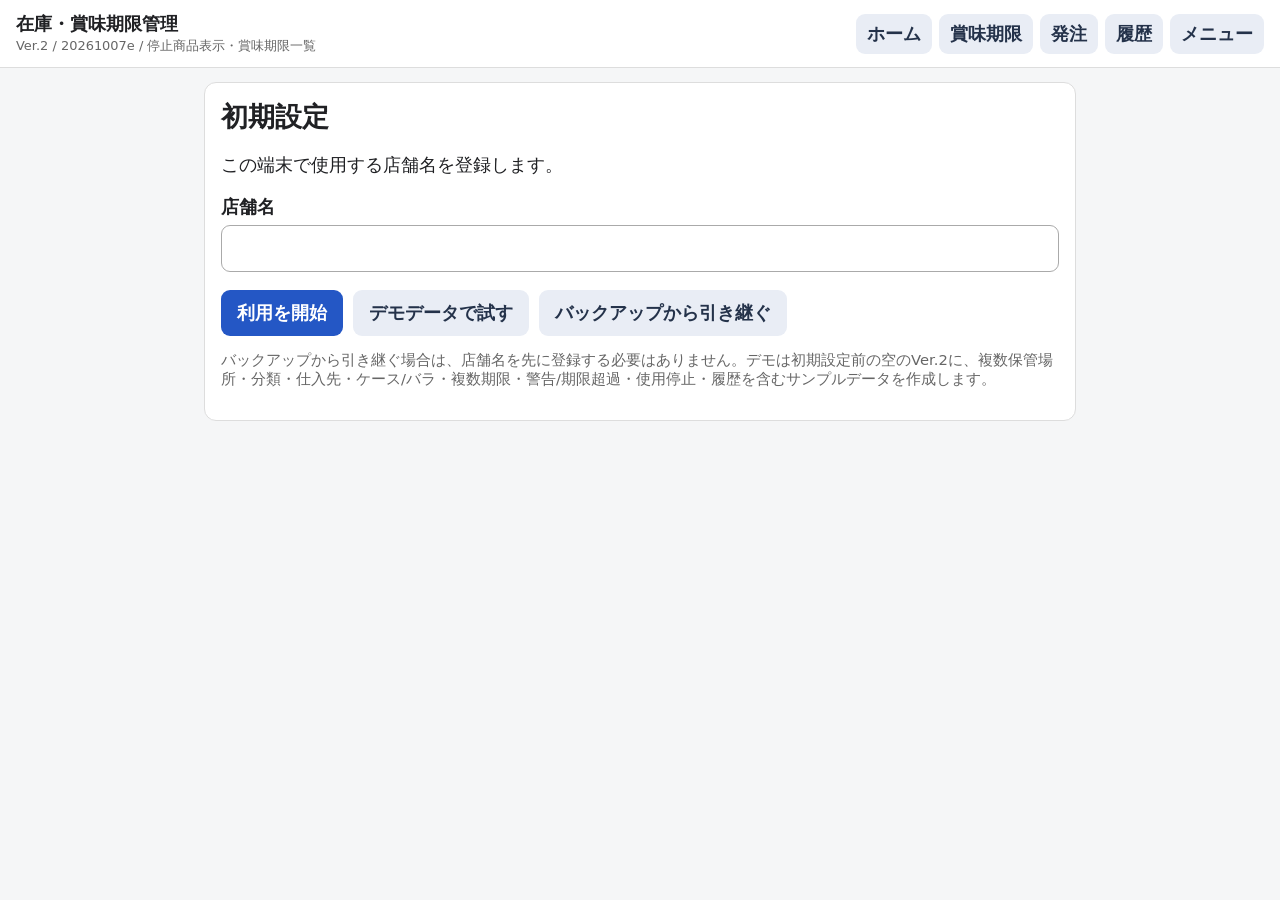
==== v2/index.html @ c83f97fe "Ver2: publish case-pack CSV build 20261007e" ====
<!doctype html><html lang="ja"><head><meta charset="utf-8"><meta name="viewport" content="width=device-width,initial-scale=1,viewport-fit=cover"><meta name="theme-color" content="#ffffff"><title>在庫・賞味期限管理 Ver.2</title><link rel="manifest" href="./manifest.webmanifest"><link rel="stylesheet" href="./style.css?v=20261007e"></head><body>
<header class="app-header"><div><strong>在庫・賞味期限管理</strong><small>Ver.2 / 20261007e / 停止商品表示・賞味期限一覧</small></div><div class="header-actions"><button id="homeBtn" class="secondary">ホーム</button><button id="expiryBtn" class="secondary">賞味期限</button><button id="orderBtn" class="secondary">発注</button><button id="historyBtn" class="secondary">履歴</button><details class="header-menu"><summary>メニュー</summary><div class="header-menu-panel"><button id="manageBtn" class="secondary">マスタ管理</button><button id="settingsBtn" class="secondary">設定</button></div></details></div></header><main id="app"><div id="workModeBanner" class="work-banner hidden"></div>
<section id="setupView" class="view hidden"><div class="card"><h1>初期設定</h1><p>この端末で使用する店舗名を登録します。</p><label>店舗名<input id="storeNameInput" maxlength="80"></label><div class="actions"><button id="saveSetupBtn">利用を開始</button><button id="setupDemoBtn" class="secondary" type="button">デモデータで試す</button><label class="file-button secondary">バックアップから引き継ぐ<input id="setupRestoreBackupFile" type="file" accept="application/json,.json"></label></div><p class="note">バックアップから引き継ぐ場合は、店舗名を先に登録する必要はありません。デモは初期設定前の空のVer.2に、複数保管場所・分類・仕入先・ケース/バラ・複数期限・警告/期限超過・使用停止・履歴を含むサンプルデータを作成します。</p></div></section>
<section id="homeView" class="view hidden"><div class="card home-actions"><h2>商品操作</h2><div class="actions"><button id="inventoryBtn">入荷・在庫</button><button id="addProductBtn" class="secondary">商品を追加</button></div></div><div class="card"><div class="section-head"><h2>賞味期限警告</h2><small id="expiryRule" class="note"></small></div><div id="expiryList" class="list"></div></div><div class="card"><div class="section-head"><h2>保管場所</h2><button id="addLocationBtn" class="secondary">場所を追加</button></div><div id="locationList" class="list"></div><details class="inactive-box"><summary>使用停止中の保管場所</summary><div id="inactiveLocationList" class="list"></div></details></div></section><section id="inventoryView" class="view hidden"><div class="card"><div class="section-head"><h2>入荷・在庫</h2><button data-back class="secondary">戻る</button></div><div class="inventory-filters"><label>商品検索<div class="search-with-button"><input id="inventorySearch" placeholder="商品名・規格・JAN"><button id="inventoryJanScanBtn" class="secondary" type="button">JAN読取</button></div></label><label>保管場所<select id="inventoryRootFilter"><option value="">すべて</option></select></label><label>棚・区画<select id="inventoryChildFilter"><option value="">すべて</option></select></label></div><p id="inventoryResultCount" class="note"></p><div id="productList" class="list"></div><details class="inactive-box"><summary>使用停止中の商品</summary><div id="inactiveProductList" class="list"></div></details></div></section>
<section id="manageView" class="view hidden"><div class="card"><div class="section-head"><h2>マスタ管理</h2><button data-back class="secondary">戻る</button></div><p class="note">必要な項目だけ開いて管理します。停止は削除ではないため、過去履歴の参照は残ります。</p><details class="menu-section" open><summary>商品</summary><div id="manageProductList" class="list"></div></details><details class="menu-section"><summary>保管場所</summary><div id="manageLocationList" class="list"></div></details><details class="menu-section"><summary>仕入先</summary><div class="inline-master"><input id="newSupplierName" placeholder="仕入先名"><button id="addSupplierBtn" class="secondary">追加</button></div><div id="manageSupplierList" class="list"></div></details><details class="menu-section"><summary>分類</summary><div class="master-form"><label>分類名<input id="newCategoryName"></label><label>親分類<select id="newCategoryParent"><option value="">なし（大分類）</option></select></label><button id="addCategoryBtn" class="secondary">追加</button></div><div id="manageCategoryList" class="list"></div></details></div></section>
<section id="locationView" class="view hidden"><div class="card"><h2 id="locationFormTitle">保管場所の登録</h2><label>名称<input id="locationName"></label><label>親の場所<select id="locationParent"><option value="">なし（大分類）</option></select></label><label>表示番号<input id="locationNumber" type="number" min="1" step="1" inputmode="numeric"></label><div class="actions"><button id="saveLocationBtn">保存</button><button data-back class="secondary">戻る</button></div></div></section>
<section id="productView" class="view hidden"><div class="card"><h2 id="productFormTitle">商品の登録</h2><label>商品名<input id="productName"></label><label>規格<input id="productSpec"></label><label>JANコード<input id="productJan" inputmode="numeric"></label><label>仕入先<select id="productSupplier"><option value="">未設定</option></select></label><label>分類<select id="productCategory"><option value="">未設定</option></select></label><label>標準保管場所<select id="productLocation"></select></label><p class="note">入荷時の初期保管場所です。在庫は移動機能で複数の場所に分けて置けます。</p><label>賞味期限管理<select id="productExpiryManaged"><option value="true">あり</option><option value="false">なし</option></select></label><label>ケース入数<input id="productCasePack" type="number" min="1" step="1" value="1" inputmode="numeric"></label><label>発注グループ<input id="productOrderGroup" maxlength="100" placeholder="未入力なら商品名"></label><label>発注定数（個）<input id="productOrderTargetQty" type="number" min="0" step="1" value="0" inputmode="numeric"></label><p class="note">同じ発注グループの在庫を合算し、定数との差を発注画面に表示します。</p><div id="initialStockBox"><hr><h3>最初の在庫も登録する（任意）</h3><p class="note">賞味期限ごとに在庫を登録できます。最大10件です。登録後の追加は「入荷」から行います。</p><div id="initialStockRows"></div><button id="addInitialStockRowBtn" class="secondary" type="button">賞味期限を追加</button></div><div class="actions"><button id="saveProductBtn">保存</button><button data-back class="secondary">戻る</button></div></div></section>
<section id="receiveView" class="view hidden"><div class="card"><h2>入荷</h2><p><strong id="receiveProductName"></strong></p><p id="receiveProductMeta" class="note"></p><label>入荷先<select id="receiveLocation"></select></label><div id="receiveRows"></div><button id="addReceiveRowBtn" class="secondary">賞味期限を追加</button><p id="receiveTotal" class="receive-total">入荷合計 0個</p><div class="actions"><button id="saveReceiveBtn">入荷を保存</button><button data-back class="secondary">戻る</button></div></div></section>
<section id="stockView" class="view hidden"><div class="card"><h2>在庫・使用</h2><p><strong id="stockProductName"></strong></p><p id="stockProductMeta" class="note"></p><div id="lotList" class="list"></div><p class="note">数量を直す場合は、対象ロットの数量欄で個別に調整します。</p><div class="stocktake-box"><h3>使用</h3><label>使用する場所<select id="useLocation"></select></label><label>使用数量（個）<input id="useQty" type="number" min="1" step="1" inputmode="numeric"></label><p id="useQtyNote" class="note">入力単位は個です。選択した場所の期限が早い在庫から減らします（FEFO）。</p><button id="saveUseBtn">使用を記録</button></div><div class="stocktake-box" id="transferBox"><h3>在庫移動</h3><p class="note">倉庫から厨房などへ一部数量を移動します。期限の早いロットから移し、賞味期限は維持します。</p><label>移動元<select id="transferFrom"></select></label><label>移動先<select id="transferTo"></select></label><label>移動数量（個）<input id="transferQty" type="number" min="1" step="1" inputmode="numeric"></label><button id="saveTransferBtn" class="secondary">在庫を移動</button></div><div class="actions"><button data-back class="secondary">戻る</button></div></div></section>

<section id="discardView" class="view hidden"><div class="card"><h2>廃棄</h2><p><strong id="discardProductName"></strong></p><p id="discardLotMeta" class="note"></p><label>廃棄数量（個）<input id="discardQty" type="number" min="1" step="1" inputmode="numeric"></label><p id="discardQtyNote" class="note">入力単位は個です。</p><label>理由<select id="discardReason"><option>賞味期限</option><option>破損</option><option>品質不良</option><option>棚卸差異</option><option>その他</option></select></label><label>メモ<input id="discardNote" maxlength="200"></label><div class="actions"><button id="saveDiscardBtn" class="danger-btn">廃棄を記録</button><button id="cancelDiscardBtn" class="secondary">戻る</button></div></div></section>
<section id="expiryView" class="view hidden"><div class="card"><div class="section-head"><h2>賞味期限一覧</h2><button data-back class="secondary">戻る</button></div><p class="note">在庫がある使用中商品の賞味期限を、期限の早い順に表示します。</p><div class="expiry-filters"><label>商品検索<input id="expirySearch" placeholder="商品名・規格・JAN"></label><label>表示範囲<select id="expiryRange"><option value="all">すべて</option><option value="warning">警告期間内</option><option value="caution">注意期間内</option><option value="expired">期限切れのみ</option><option value="none">期限なし</option></select></label></div><p id="expiryResultCount" class="note"></p><div id="expiryAllList" class="list"></div></div></section>
<section id="orderView" class="view hidden"><div class="card"><div class="section-head"><h2>発注</h2><button data-back class="secondary">戻る</button></div><p class="note">同じ発注グループの商品を全保管場所で合算し、発注定数との差を表示します。</p><div class="inventory-filters"><label>検索<input id="orderSearch" placeholder="商品名・発注グループ"></label><label>表示<select id="orderRange"><option value="all">すべて</option><option value="shortage">不足のみ</option></select></label></div><p id="orderResultCount" class="note"></p><div id="orderList" class="list"></div></div></section><section id="historyView" class="view hidden"><div class="card"><div class="section-head"><h2>履歴</h2><button data-back class="secondary">戻る</button></div><div class="history-filters"><label>種類<select id="historyType"><option value="">すべて</option><option>入荷</option><option>使用</option><option>廃棄</option><option value="棚卸調整">数量調整（旧）</option><option value="期限別棚卸">数量調整</option><option>賞味期限訂正</option><option>移動</option></select></label><label>商品検索<input id="historySearch" placeholder="商品名・規格・JAN"></label><label>開始日<input id="historyFrom" type="date"></label><label>終了日<input id="historyTo" type="date"></label></div><div class="history-tools"><strong id="historyResultCount">0件</strong><button id="exportHistoryCsv" class="secondary" type="button">表示中の履歴をCSV保存</button></div><div id="historyList" class="list"></div></div></section>
<section id="settingsView" class="view hidden"><div class="card"><div class="section-head"><h2>設定</h2><button data-back class="secondary">戻る</button></div>
<details class="menu-section" open><summary>基本設定</summary><label>店舗名<input id="settingsStoreName"></label><label>期限注意（日）<input id="expiryCautionDays" type="number" min="1" step="1" inputmode="numeric"></label><label>期限警告（日）<input id="expiryWarningDays" type="number" min="0" step="1" inputmode="numeric"></label><p class="note">例：注意30日・警告7日。警告日数は注意日数以下にします。</p><button id="saveSettingsBtn">基本設定を保存</button></details>
<details class="menu-section"><summary>表示設定</summary><p class="note">端末や使用者に合わせて文字サイズを変更できます。</p><div class="font-settings"><button type="button" class="secondary fontBtn" data-size="16">小</button><button type="button" class="secondary fontBtn" data-size="18">標準</button><button type="button" class="secondary fontBtn" data-size="21">大</button></div><label>細かく調整<input id="fontRange" type="range" min="16" max="24" step="1"></label><p class="note">現在：<span id="fontValue">18</span>px</p></details>
<details class="menu-section" id="workSection"><summary>共同作業・端末連携</summary><div id="workNormalPanel"><h3>メイン機：共同作業ファイルを発行</h3><p class="note">担当する保管場所ごとに子機用データを作ります。子機の結果を取り込むまで、同じ担当範囲をメイン機で変更しないでください。</p><label>担当範囲<select id="workScopeSelect"><option value="">担当する保管場所を選択</option></select></label><div class="actions"><button id="prepareWorkPackageBtn" type="button">作業ファイルを作成</button><button id="saveWorkPackageBtn" class="secondary" type="button">保存</button><button id="shareWorkPackageBtn" class="secondary" type="button">共有（Gmail等）</button></div><p id="workPreparedPackage" class="work-prepared hidden"></p><h3>子機として作業を開始</h3><p class="note">別店舗で使用中の端末は、先に完全バックアップを保存してください。共同作業ファイルを読み込むと、この端末の現在データを一時作業データへ置き換えます。</p><div class="actions"><button id="workBackupBtn" class="secondary" type="button">① 現在データを完全バックアップ</button><label class="file-button secondary">② 共同作業ファイルを読込<input id="workPackageFile" type="file" accept=".json,application/json,text/plain"></label></div><h3>発行済み作業</h3><div id="workJobList" class="list"></div></div><div id="workChildPanel" class="hidden"><h3>子機作業中</h3><p id="workChildInfo" class="work-prepared"></p><p class="note">通常の「入荷」「使用」と商品詳細の数量調整を使って担当範囲を処理します。商品・マスタ編集は子機作業中は使用しません。</p><div class="actions"><button id="prepareWorkResultBtn" type="button">① 作業結果を作成</button><button id="saveWorkResultBtn" class="secondary" type="button">② 保存</button><button id="shareWorkResultBtn" class="secondary" type="button">② 共有（Gmail等）</button></div><p id="workPreparedResult" class="work-prepared hidden"></p><p class="note">結果作成後は在庫を変更せず、保存または共有してください。共有先はAndroidの共有画面からGmail等を選べます。</p><label class="file-button secondary">③ 元の完全バックアップを復元<input id="workRestoreBackupFile" type="file" accept=".json,application/json"></label></div><div id="workImportPanel"><h3>メイン機：子機結果を取り込む</h3><p class="note">ファイルを選んだ段階では在庫を書き換えません。開始時状態との一致を確認し、プレビュー後に確定します。</p><label class="file-button secondary">子機の作業結果を選択<input id="workResultFile" type="file" accept=".json,application/json,text/plain"></label><div id="workImportPreview" class="migration-preview hidden"></div><button id="commitWorkResultBtn" class="hidden" type="button">確認した内容でメイン在庫へ反映</button></div></details><details class="menu-section"><summary>データ・CSV</summary><h3>棚卸報告用CSV</h3><p class="note">本社報告向けに1商品1行で出力します。商品名・分類・ケース入数・総数量・ケース/バラ・保管場所別内訳・ロット内訳を含み、0在庫の商品も出力します。</p><button id="exportOperationCsvBtn" class="secondary" type="button">棚卸報告用CSVを保存</button><h3>店舗集計用CSV</h3><p class="note">現在庫をVer.1.26互換の11列CSVで、賞味期限ロット単位に出力します。既存の全店舗集計ツールはこちらを使用します。</p><button id="exportInventoryCsvBtn" class="secondary" type="button">店舗集計用CSVを保存</button><h3>バックアップ</h3><p class="note">商品・在庫・履歴・仕入先・分類・設定をまとめて保存します。</p><div class="actions"><button id="exportBackupBtn" class="secondary">Ver.2バックアップ保存</button><label class="file-button secondary">Ver.2バックアップ復元<input id="restoreBackupFile" type="file" accept="application/json,.json"></label></div></details>
<details class="menu-section"><summary>アプリ管理</summary><p id="updateStatus" class="note">更新状態を確認しています。</p><div class="actions"><button id="checkUpdateBtn" class="secondary" type="button">更新を確認</button><button id="applyUpdateBtn" class="secondary hidden" type="button">今すぐ更新</button><button id="clearAppCacheBtn" class="secondary" type="button">アプリキャッシュ削除・再読込</button><button class="secondary" type="button" onclick="location.href='./manual.html'">操作マニュアル</button><button class="secondary" type="button" onclick="location.href='./device-check.html'">端末診断</button></div><p class="note">キャッシュ削除では商品・在庫・履歴などのVer.2データは削除しません。</p></details>
<details class="menu-section danger-section"><summary>移行・端末データ削除</summary><h3>Ver.1.26から移行</h3><p class="note">Ver.1のJSONバックアップを読み込み、まず変換結果だけ確認します。この時点ではVer.2データを書き換えません。</p><label class="file-button secondary">Ver.1バックアップを選択<input id="migrationFile" type="file" accept="application/json,.json"></label><div id="migrationPreview" class="migration-preview hidden"></div><button id="commitMigrationBtn" class="danger-btn hidden">確認した内容でVer.2へ移行</button><p class="note">移行後もVer.1側のデータや旧DBは削除しません。</p><h3>端末データ削除</h3><p class="note">この端末のVer.2データだけを全削除して初期設定へ戻します。必要なら先にバックアップしてください。</p><button id="deleteAllDataBtn" class="danger-btn" type="button">この端末のVer.2データを全削除</button></details>
<p class="note">Ver.2開発版です。通常操作からVer.1.26のデータは変更しません。</p></div></section></main><div id="toast" role="status" aria-live="polite"></div>
<script src="./db.js?v=20261007e"></script><script src="./inventory-service.js?v=20261007e"></script><script src="./master-service.js?v=20261007e"></script><script src="./backup-service.js?v=20261007e"></script><script src="./migration-service.js?v=20261007e"></script><script src="./app.js?v=20261007e"></script><script src="./product-master-ui.js?v=20261007e"></script><script src="./order-ui.js?v=20261007e"></script><script src="./master-management.js?v=20261007e"></script><script src="./data-management.js?v=20261007e"></script><script src="./receive-input-guard.js?v=20261007e"></script><script src="./jan-scanner-v2.js?v=20261007e"></script><script src="./date-wheel-v2.js?v=20261007e"></script><script src="./location-sort-v2.js?v=20261007e"></script><script src="./csv-export-v2.js?v=20261007e"></script><script src="./csv-export-ui-v2.js?v=20261007e"></script><script src="./work-session.js?v=20261007e"></script><script src="./update-manager.js?v=20261007e"></script></body></html>
---- v2/style.css ----
:root{font-family:system-ui,-apple-system,"Noto Sans JP",sans-serif;font-size:18px;color:#202124;background:#f5f6f7}*{box-sizing:border-box}body{margin:0}.app-header{position:sticky;top:0;z-index:10;display:flex;justify-content:space-between;align-items:center;padding:12px 16px;background:#fff;border-bottom:1px solid #ddd}.app-header strong,.app-header small{display:block}.app-header small{font-size:.72rem;color:#666;margin-top:2px}.header-actions{display:flex;gap:7px}.header-actions button{padding:8px 11px}main{max-width:900px;margin:auto;padding:14px}.view.hidden,.hidden{display:none!important}.card,.summary{background:#fff;border:1px solid #ddd;border-radius:12px;padding:16px;margin-bottom:14px}.card h1,.card h2{margin:0 0 14px}.summary{display:grid;grid-template-columns:repeat(3,1fr);gap:10px;text-align:center}.summary span,.summary strong{display:block}.summary span{font-size:.75rem;color:#666}.summary strong{font-size:1.15rem;margin-top:4px}.section-head,.item-head{display:flex;justify-content:space-between;gap:12px;align-items:center;margin-bottom:10px}.section-head h2{margin:0}.section-head select{width:auto;margin:0;padding:8px}.item-actions{display:flex;gap:7px;flex-shrink:0}label{display:block;margin:12px 0;font-weight:600}input,select,textarea,button{font:inherit}input,select,textarea{font-size:max(1rem,16px)}input,select{width:100%;padding:12px;margin-top:6px;border:1px solid #aaa;border-radius:9px;background:#fff}button{border:0;border-radius:9px;padding:11px 16px;background:#2457c5;color:#fff;font-weight:700;cursor:pointer}.secondary{background:#e9edf5;color:#24324a}.danger-btn{background:#b3261e;color:#fff}.small-btn{padding:7px 11px;font-size:.82rem}.actions{display:flex;gap:10px;margin-top:18px;flex-wrap:wrap}.file-button{display:inline-flex;align-items:center;margin:0;padding:11px 16px;border-radius:9px;font-weight:700;cursor:pointer}.file-button input{display:none}.list{display:grid;gap:8px}.list-item{border:1px solid #ddd;border-radius:9px;padding:12px;background:#fafafa}.list-item strong,.list-item small{display:block}.list-item small{color:#666;margin-top:3px}.manage-item,.lot-stocktake,.history-item{display:flex;align-items:center;justify-content:space-between;gap:12px}.manage-heading{margin-top:24px}.inline-master{display:flex;gap:8px;margin-bottom:10px}.inline-master input{margin:0}.inline-master button{flex-shrink:0}.master-form{border:1px solid #ddd;border-radius:9px;padding:10px;margin-bottom:10px;background:#fafafa}.master-form label{margin:6px 0}.migration-preview{margin:14px 0;padding:12px;border:1px solid #b9c7df;border-radius:10px;background:#f7f9fc}.migration-preview h4{margin:0 0 10px}.migration-preview ul{max-height:220px;overflow:auto;padding-left:22px}.count-grid{display:flex;flex-wrap:wrap;gap:7px}.count-grid span{background:#fff;border:1px solid #ddd;border-radius:7px;padding:6px 8px;font-size:.82rem}.ok-text{color:#2b6d37}.error-text{color:#b3261e}.inactive-box{margin-top:14px;border-top:1px solid #ddd;padding-top:10px}.inactive-box summary{cursor:pointer;color:#555;font-weight:700}.inactive-box .list{margin-top:10px}.lot-stocktake-controls{display:flex;gap:7px;align-items:center}.lot-stocktake-controls input{width:92px;margin:0;padding:8px}.stocktake-box{margin:16px 0;padding:14px;border:1px solid #d7dce5;border-radius:10px;background:#f7f9fc}.stocktake-box h3{margin:0 0 8px;font-size:1rem}.stocktake-box label{margin:8px 0}.history-qty{text-align:right;white-space:nowrap}.history-qty strong{font-size:.9rem}.expiry-item{display:flex;justify-content:space-between;align-items:center;gap:12px;cursor:pointer;border-left-width:6px}.expiry-item.caution{border-left-color:#d89a00;background:#fffaf0}.expiry-item.danger{border-left-color:#c83c32;background:#fff4f3}.expiry-status{text-align:right;white-space:nowrap}.expiry-status strong{font-size:.9rem}.empty{color:#777;padding:12px 0}.note{font-size:.82rem;color:#666}.receive-row{border:1px solid #d8d8d8;border-radius:10px;padding:12px;margin:10px 0;background:#fafafa}.receive-row-grid{display:grid;grid-template-columns:1.3fr .8fr .8fr auto;gap:8px;align-items:end}.receive-row label{font-size:.82rem;margin:0}.receive-row input{margin-top:4px}.remove-row{background:#eee;color:#555;padding:11px}.receive-total{font-size:1.1rem;font-weight:700;text-align:right}.inventory-filters{display:grid;grid-template-columns:1.4fr 1fr 1fr;gap:10px;margin-bottom:6px}.inventory-filters label{margin:0}.inventory-filters input,.inventory-filters select{margin-top:5px}.history-filters{display:grid;grid-template-columns:.8fr 1.4fr 1fr 1fr;gap:10px;margin-bottom:10px}.history-filters label{margin:0}.history-filters input,.history-filters select{margin-top:5px}.history-tools{display:flex;align-items:center;justify-content:space-between;gap:10px;margin:10px 0 14px}.stocktake-row{display:flex;align-items:center;justify-content:space-between;gap:12px}.stocktake-row label{margin:0;width:130px}.stocktake-row input{margin-top:4px}.stocktake-row.changed{border-color:#2457c5;background:#f3f7ff}.stocktake-savebar{position:sticky;bottom:8px;display:flex;align-items:center;justify-content:space-between;gap:12px;margin-top:14px;padding:12px;background:#fff;border:1px solid #ccd5e5;border-radius:10px;box-shadow:0 2px 10px rgba(0,0,0,.08)}#toast{position:fixed;left:50%;bottom:24px;transform:translateX(-50%);max-width:90%;background:#222;color:#fff;padding:10px 14px;border-radius:8px;opacity:0;pointer-events:none;transition:.2s}#toast.show{opacity:1}@media(max-width:560px){.history-filters{grid-template-columns:1fr}.history-tools{align-items:stretch;flex-direction:column}.history-tools button{width:100%}.stocktake-row{align-items:flex-start}.stocktake-row label{width:115px}.stocktake-savebar button{padding:10px}.inventory-filters{grid-template-columns:1fr}.inventory-filters label{margin:4px 0}:root{font-size:17px}.summary{grid-template-columns:1fr 1fr 1fr}.section-head{align-items:flex-start}.section-head button{padding:9px 11px}.app-header{padding:10px 8px}.app-header>div:first-child{min-width:0}.app-header>div:first-child strong{font-size:.84rem}.header-actions{gap:4px}.header-actions button{font-size:.72rem;padding:7px 6px}main{padding:10px}.receive-row-grid{grid-template-columns:1fr 1fr}.receive-row-grid label:first-child{grid-column:1/-1}.remove-row{align-self:end}.item-head{align-items:flex-start;flex-direction:column}.item-actions{width:100%}.item-actions button{flex:1}.expiry-item,.history-item,.manage-item{align-items:flex-start}.manage-item>.item-actions{width:auto}.manage-item button{flex-shrink:0}.expiry-status,.history-qty{font-size:.9rem}.lot-stocktake{align-items:flex-start;flex-direction:column}.lot-stocktake-controls{width:100%;flex-wrap:wrap}.lot-stocktake-controls input{flex:1;width:auto;min-width:80px}.lot-stocktake-controls button{flex:1}.inline-master{align-items:stretch}.inline-master button{padding:8px}.master-form{padding:9px}.file-button{width:100%;justify-content:center}.actions>.file-button,.actions>button{flex:1}}
.header-menu{position:relative}.header-menu>summary{list-style:none;cursor:pointer;border-radius:9px;padding:8px 11px;background:#e9edf5;color:#24324a;font-weight:700}.header-menu>summary::-webkit-details-marker{display:none}.header-menu-panel{position:absolute;right:0;top:calc(100% + 7px);z-index:30;min-width:170px;padding:8px;background:#fff;border:1px solid #d6dbe5;border-radius:10px;box-shadow:0 5px 18px rgba(0,0,0,.16);display:grid;gap:7px}.header-menu-panel button{width:100%}.menu-section{border:1px solid #d8dde6;border-radius:10px;margin:10px 0;background:#fff}.menu-section>summary{cursor:pointer;padding:13px 14px;font-weight:800;list-style:none;display:flex;align-items:center;justify-content:space-between}.menu-section>summary::-webkit-details-marker{display:none}.menu-section>summary:after{content:'＋';font-size:1.1rem;color:#667085}.menu-section[open]>summary:after{content:'−'}.menu-section[open]>summary{border-bottom:1px solid #e4e7ec}.menu-section>*:not(summary){margin-left:14px;margin-right:14px}.menu-section>.list,.menu-section>.master-form,.menu-section>.inline-master{margin-top:12px;margin-bottom:12px}.menu-section>button,.menu-section>.file-button{margin-bottom:14px}.danger-section{border-color:#e1b6b2;background:#fffafa}
@media(max-width:560px){.header-menu>summary{font-size:.72rem;padding:7px 8px}.header-menu-panel{min-width:160px}.menu-section>summary{padding:12px}.app-header .header-actions{align-items:center}}

.product-actions>summary,.master-actions>summary{cursor:pointer;list-style:none}.product-actions>summary::-webkit-details-marker,.master-actions>summary::-webkit-details-marker{display:none}.product-actions>summary:after,.master-actions>summary:after{content:'操作を開く';display:block;margin-top:6px;font-size:.72rem;color:#667085}.product-actions[open]>summary:after,.master-actions[open]>summary:after{content:'操作を閉じる'}.product-actions>.item-actions,.master-actions>.item-actions{margin-top:10px;flex-wrap:wrap}.location-link{cursor:pointer}.location-link:active{background:#eef4ff}

/* 20260920u: large-font and overflow safety */
.app-header{gap:10px}.app-header>div:first-child{min-width:0;flex:1}.header-actions{flex-shrink:0}.header-actions button,.header-menu>summary{white-space:nowrap;word-break:keep-all}
.inventory-filters,.history-filters{min-width:0}.inventory-filters>label,.history-filters>label{min-width:0}.inventory-filters input,.inventory-filters select,.history-filters input,.history-filters select{min-width:0;width:100%}
.history-tools{min-width:0;flex-wrap:wrap}.history-tools button{max-width:100%;white-space:normal}
.home-actions .actions{display:grid;grid-template-columns:1fr 1fr}.home-actions .actions button{width:100%;min-height:52px}
@media(max-width:760px){.history-filters{grid-template-columns:1fr 1fr}.app-header{align-items:flex-start}.header-actions{align-items:center}}
@media(max-width:560px){.app-header{flex-wrap:wrap}.app-header>div:first-child{flex-basis:100%}.header-actions{width:100%;justify-content:flex-end}.home-actions .actions{grid-template-columns:1fr}.history-filters{grid-template-columns:1fr}}

/* 20260920v: compact locations, JAN search and expiry correction */
#locationList{display:flex;flex-wrap:wrap;gap:.55rem}.location-link{display:inline-flex;flex-direction:column;width:auto;max-width:18em;min-width:8em;padding:.55em .75em;flex:0 1 auto}.location-link strong,.location-link small{white-space:normal}.location-link small{font-size:.72em}
.search-with-button{display:flex;gap:.45rem;align-items:stretch}.search-with-button input{flex:1 1 auto}.search-with-button button{flex:0 0 auto;white-space:nowrap;padding-inline:.7em}
.expiry-correct{display:flex;gap:.4rem;align-items:center;margin-top:.45rem}.expiry-correct input{width:auto;max-width:11em}.expiry-correct button{white-space:nowrap}
@media(max-width:560px){.location-link{max-width:100%;min-width:7em}.search-with-button{flex-wrap:wrap}.search-with-button button{width:100%}.expiry-correct{flex-wrap:wrap}}

/* 20260920z: expiry list and stopped products */
.expiry-filters{display:grid;grid-template-columns:1.5fr 1fr;gap:10px;margin-bottom:6px}.expiry-filters label{margin:0}.expiry-filters input,.expiry-filters select{margin-top:5px}
@media(max-width:760px){.app-header .header-actions{flex-wrap:wrap;justify-content:flex-end}}
@media(max-width:560px){.expiry-filters{grid-template-columns:1fr}}

/* 20260927c: temporary multi-device work sessions */
.work-banner{max-width:900px;margin:10px auto 0;padding:11px 14px;border:2px solid #b45309;border-radius:10px;background:#fff7ed;color:#7c2d12;display:flex;gap:10px;justify-content:space-between;align-items:center}.work-banner strong,.work-banner span{display:block}.work-prepared{padding:10px 12px;border:1px solid #b9c7df;border-radius:9px;background:#f7f9fc;font-size:.84rem}.menu-section h3{margin-top:18px}.menu-section h3:first-of-type{margin-top:12px}@media(max-width:560px){.work-banner{margin:8px 10px 0;align-items:flex-start;flex-direction:column}.work-banner span{font-size:.82rem}}
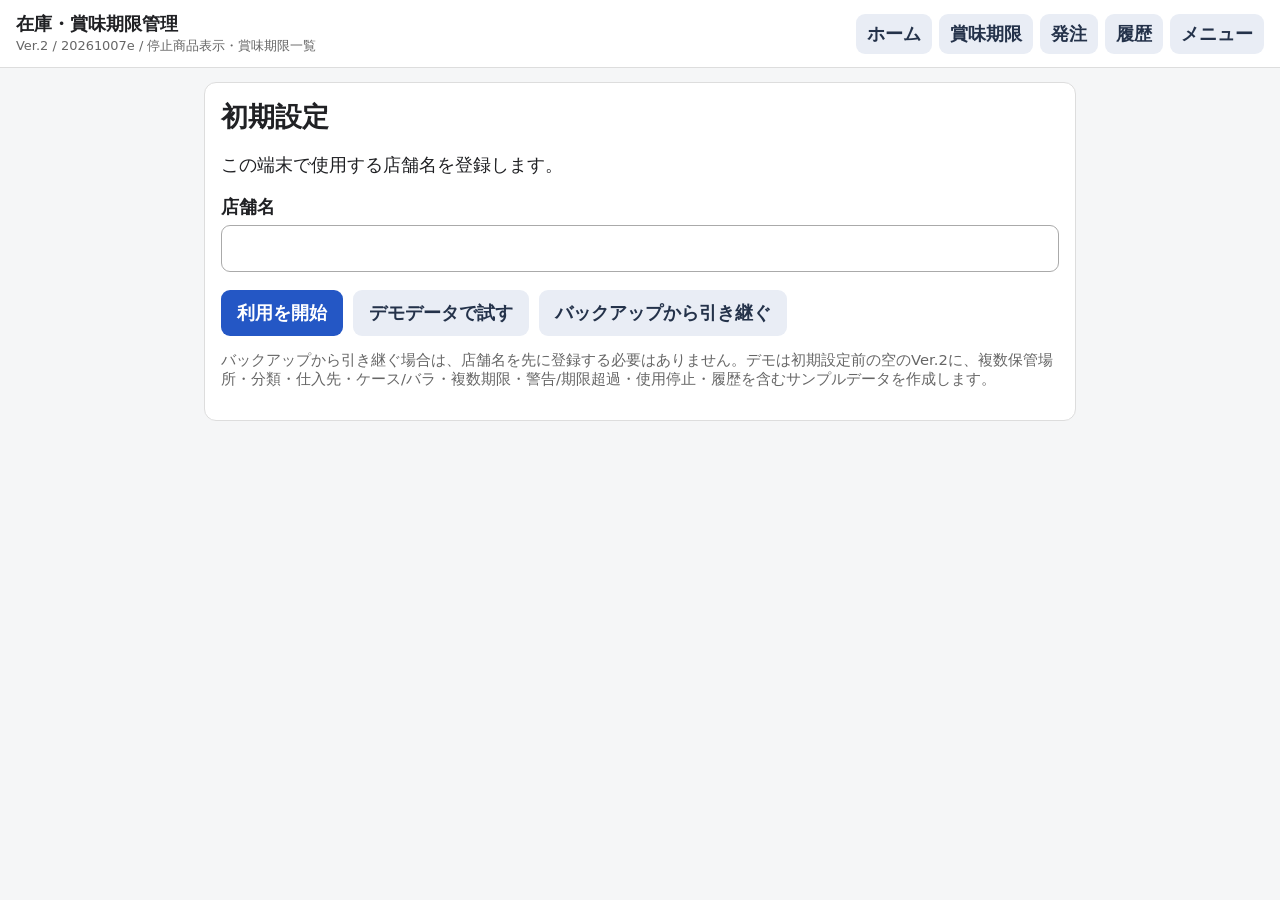
==== commit d1ef3ac1: "Ver2: improve product master controls" ====
--- a/v2/index.html
+++ b/v2/index.html
@@ -2,9 +2,9 @@
 <header class="app-header"><div><strong>在庫・賞味期限管理</strong><small>Ver.2 / 20261007e / 停止商品表示・賞味期限一覧</small></div><div class="header-actions"><button id="homeBtn" class="secondary">ホーム</button><button id="expiryBtn" class="secondary">賞味期限</button><button id="orderBtn" class="secondary">発注</button><button id="historyBtn" class="secondary">履歴</button><details class="header-menu"><summary>メニュー</summary><div class="header-menu-panel"><button id="manageBtn" class="secondary">マスタ管理</button><button id="settingsBtn" class="secondary">設定</button></div></details></div></header><main id="app"><div id="workModeBanner" class="work-banner hidden"></div>
 <section id="setupView" class="view hidden"><div class="card"><h1>初期設定</h1><p>この端末で使用する店舗名を登録します。</p><label>店舗名<input id="storeNameInput" maxlength="80"></label><div class="actions"><button id="saveSetupBtn">利用を開始</button><button id="setupDemoBtn" class="secondary" type="button">デモデータで試す</button><label class="file-button secondary">バックアップから引き継ぐ<input id="setupRestoreBackupFile" type="file" accept="application/json,.json"></label></div><p class="note">バックアップから引き継ぐ場合は、店舗名を先に登録する必要はありません。デモは初期設定前の空のVer.2に、複数保管場所・分類・仕入先・ケース/バラ・複数期限・警告/期限超過・使用停止・履歴を含むサンプルデータを作成します。</p></div></section>
 <section id="homeView" class="view hidden"><div class="card home-actions"><h2>商品操作</h2><div class="actions"><button id="inventoryBtn">入荷・在庫</button><button id="addProductBtn" class="secondary">商品を追加</button></div></div><div class="card"><div class="section-head"><h2>賞味期限警告</h2><small id="expiryRule" class="note"></small></div><div id="expiryList" class="list"></div></div><div class="card"><div class="section-head"><h2>保管場所</h2><button id="addLocationBtn" class="secondary">場所を追加</button></div><div id="locationList" class="list"></div><details class="inactive-box"><summary>使用停止中の保管場所</summary><div id="inactiveLocationList" class="list"></div></details></div></section><section id="inventoryView" class="view hidden"><div class="card"><div class="section-head"><h2>入荷・在庫</h2><button data-back class="secondary">戻る</button></div><div class="inventory-filters"><label>商品検索<div class="search-with-button"><input id="inventorySearch" placeholder="商品名・規格・JAN"><button id="inventoryJanScanBtn" class="secondary" type="button">JAN読取</button></div></label><label>保管場所<select id="inventoryRootFilter"><option value="">すべて</option></select></label><label>棚・区画<select id="inventoryChildFilter"><option value="">すべて</option></select></label></div><p id="inventoryResultCount" class="note"></p><div id="productList" class="list"></div><details class="inactive-box"><summary>使用停止中の商品</summary><div id="inactiveProductList" class="list"></div></details></div></section>
-<section id="manageView" class="view hidden"><div class="card"><div class="section-head"><h2>マスタ管理</h2><button data-back class="secondary">戻る</button></div><p class="note">必要な項目だけ開いて管理します。停止は削除ではないため、過去履歴の参照は残ります。</p><details class="menu-section" open><summary>商品</summary><div id="manageProductList" class="list"></div></details><details class="menu-section"><summary>保管場所</summary><div id="manageLocationList" class="list"></div></details><details class="menu-section"><summary>仕入先</summary><div class="inline-master"><input id="newSupplierName" placeholder="仕入先名"><button id="addSupplierBtn" class="secondary">追加</button></div><div id="manageSupplierList" class="list"></div></details><details class="menu-section"><summary>分類</summary><div class="master-form"><label>分類名<input id="newCategoryName"></label><label>親分類<select id="newCategoryParent"><option value="">なし（大分類）</option></select></label><button id="addCategoryBtn" class="secondary">追加</button></div><div id="manageCategoryList" class="list"></div></details></div></section>
+<section id="manageView" class="view hidden"><div class="card"><div class="section-head"><h2>マスタ管理</h2><button data-back class="secondary">戻る</button></div><p class="note">必要な項目だけ開いて管理します。停止は削除ではないため、過去履歴の参照は残ります。</p><details class="menu-section" open><summary>商品</summary><div class="inventory-filters"><label>商品検索<input id="manageProductSearch" placeholder="商品名・規格・JAN"></label><label>表示<select id="manageProductFilter"><option value="all">すべて</option><option value="active">使用中</option><option value="zero">在庫0</option><option value="stock">在庫あり</option><option value="inactive">使用停止中</option></select></label></div><p id="manageProductResultCount" class="note"></p><div id="manageProductList" class="list"></div></details><details class="menu-section"><summary>保管場所</summary><div id="manageLocationList" class="list"></div></details><details class="menu-section"><summary>仕入先</summary><div class="inline-master"><input id="newSupplierName" placeholder="仕入先名"><button id="addSupplierBtn" class="secondary">追加</button></div><div id="manageSupplierList" class="list"></div></details><details class="menu-section"><summary>分類</summary><div class="master-form"><label>分類名<input id="newCategoryName"></label><label>親分類<select id="newCategoryParent"><option value="">なし（大分類）</option></select></label><button id="addCategoryBtn" class="secondary">追加</button></div><div id="manageCategoryList" class="list"></div></details></div></section>
 <section id="locationView" class="view hidden"><div class="card"><h2 id="locationFormTitle">保管場所の登録</h2><label>名称<input id="locationName"></label><label>親の場所<select id="locationParent"><option value="">なし（大分類）</option></select></label><label>表示番号<input id="locationNumber" type="number" min="1" step="1" inputmode="numeric"></label><div class="actions"><button id="saveLocationBtn">保存</button><button data-back class="secondary">戻る</button></div></div></section>
-<section id="productView" class="view hidden"><div class="card"><h2 id="productFormTitle">商品の登録</h2><label>商品名<input id="productName"></label><label>規格<input id="productSpec"></label><label>JANコード<input id="productJan" inputmode="numeric"></label><label>仕入先<select id="productSupplier"><option value="">未設定</option></select></label><label>分類<select id="productCategory"><option value="">未設定</option></select></label><label>標準保管場所<select id="productLocation"></select></label><p class="note">入荷時の初期保管場所です。在庫は移動機能で複数の場所に分けて置けます。</p><label>賞味期限管理<select id="productExpiryManaged"><option value="true">あり</option><option value="false">なし</option></select></label><label>ケース入数<input id="productCasePack" type="number" min="1" step="1" value="1" inputmode="numeric"></label><label>発注グループ<input id="productOrderGroup" maxlength="100" placeholder="未入力なら商品名"></label><label>発注定数（個）<input id="productOrderTargetQty" type="number" min="0" step="1" value="0" inputmode="numeric"></label><p class="note">同じ発注グループの在庫を合算し、定数との差を発注画面に表示します。</p><div id="initialStockBox"><hr><h3>最初の在庫も登録する（任意）</h3><p class="note">賞味期限ごとに在庫を登録できます。最大10件です。登録後の追加は「入荷」から行います。</p><div id="initialStockRows"></div><button id="addInitialStockRowBtn" class="secondary" type="button">賞味期限を追加</button></div><div class="actions"><button id="saveProductBtn">保存</button><button data-back class="secondary">戻る</button></div></div></section>
+<section id="productView" class="view hidden"><div class="card"><h2 id="productFormTitle">商品の登録</h2><div id="productStatusBox" class="stocktake-box hidden"><div class="section-head"><h3>現在の状態</h3><strong id="productStatusLabel"></strong></div><p id="productStatusStock" class="note"></p><div class="item-actions"><button id="productOpenStockBtn" type="button" class="small-btn secondary">在庫・使用</button><button id="productOpenReceiveBtn" type="button" class="small-btn">入荷</button><button id="productHistoryBtn" type="button" class="small-btn secondary">履歴</button><button id="productToggleActiveBtn" type="button" class="small-btn danger-btn">使用停止</button></div></div><label>商品名<input id="productName"></label><label>規格<input id="productSpec"></label><label>JANコード<input id="productJan" inputmode="numeric"></label><label>仕入先<select id="productSupplier"><option value="">未設定</option></select></label><label>分類<select id="productCategory"><option value="">未設定</option></select></label><label>標準保管場所<select id="productLocation"></select></label><p class="note">入荷時の初期保管場所です。在庫は移動機能で複数の場所に分けて置けます。</p><label>賞味期限管理<select id="productExpiryManaged"><option value="true">あり</option><option value="false">なし</option></select></label><label>ケース入数<input id="productCasePack" type="number" min="1" step="1" value="1" inputmode="numeric"></label><label>発注グループ<input id="productOrderGroup" maxlength="100" placeholder="未入力なら商品名"></label><label>発注定数（個）<input id="productOrderTargetQty" type="number" min="0" step="1" value="0" inputmode="numeric"></label><p class="note">同じ発注グループの在庫を合算し、定数との差を発注画面に表示します。</p><div id="initialStockBox"><hr><h3>最初の在庫も登録する（任意）</h3><p class="note">賞味期限ごとに在庫を登録できます。最大10件です。登録後の追加は「入荷」から行います。</p><div id="initialStockRows"></div><button id="addInitialStockRowBtn" class="secondary" type="button">賞味期限を追加</button></div><div class="actions"><button id="saveProductBtn">保存</button><button data-back class="secondary">戻る</button></div></div></section>
 <section id="receiveView" class="view hidden"><div class="card"><h2>入荷</h2><p><strong id="receiveProductName"></strong></p><p id="receiveProductMeta" class="note"></p><label>入荷先<select id="receiveLocation"></select></label><div id="receiveRows"></div><button id="addReceiveRowBtn" class="secondary">賞味期限を追加</button><p id="receiveTotal" class="receive-total">入荷合計 0個</p><div class="actions"><button id="saveReceiveBtn">入荷を保存</button><button data-back class="secondary">戻る</button></div></div></section>
 <section id="stockView" class="view hidden"><div class="card"><h2>在庫・使用</h2><p><strong id="stockProductName"></strong></p><p id="stockProductMeta" class="note"></p><div id="lotList" class="list"></div><p class="note">数量を直す場合は、対象ロットの数量欄で個別に調整します。</p><div class="stocktake-box"><h3>使用</h3><label>使用する場所<select id="useLocation"></select></label><label>使用数量（個）<input id="useQty" type="number" min="1" step="1" inputmode="numeric"></label><p id="useQtyNote" class="note">入力単位は個です。選択した場所の期限が早い在庫から減らします（FEFO）。</p><button id="saveUseBtn">使用を記録</button></div><div class="stocktake-box" id="transferBox"><h3>在庫移動</h3><p class="note">倉庫から厨房などへ一部数量を移動します。期限の早いロットから移し、賞味期限は維持します。</p><label>移動元<select id="transferFrom"></select></label><label>移動先<select id="transferTo"></select></label><label>移動数量（個）<input id="transferQty" type="number" min="1" step="1" inputmode="numeric"></label><button id="saveTransferBtn" class="secondary">在庫を移動</button></div><div class="actions"><button data-back class="secondary">戻る</button></div></div></section>
 
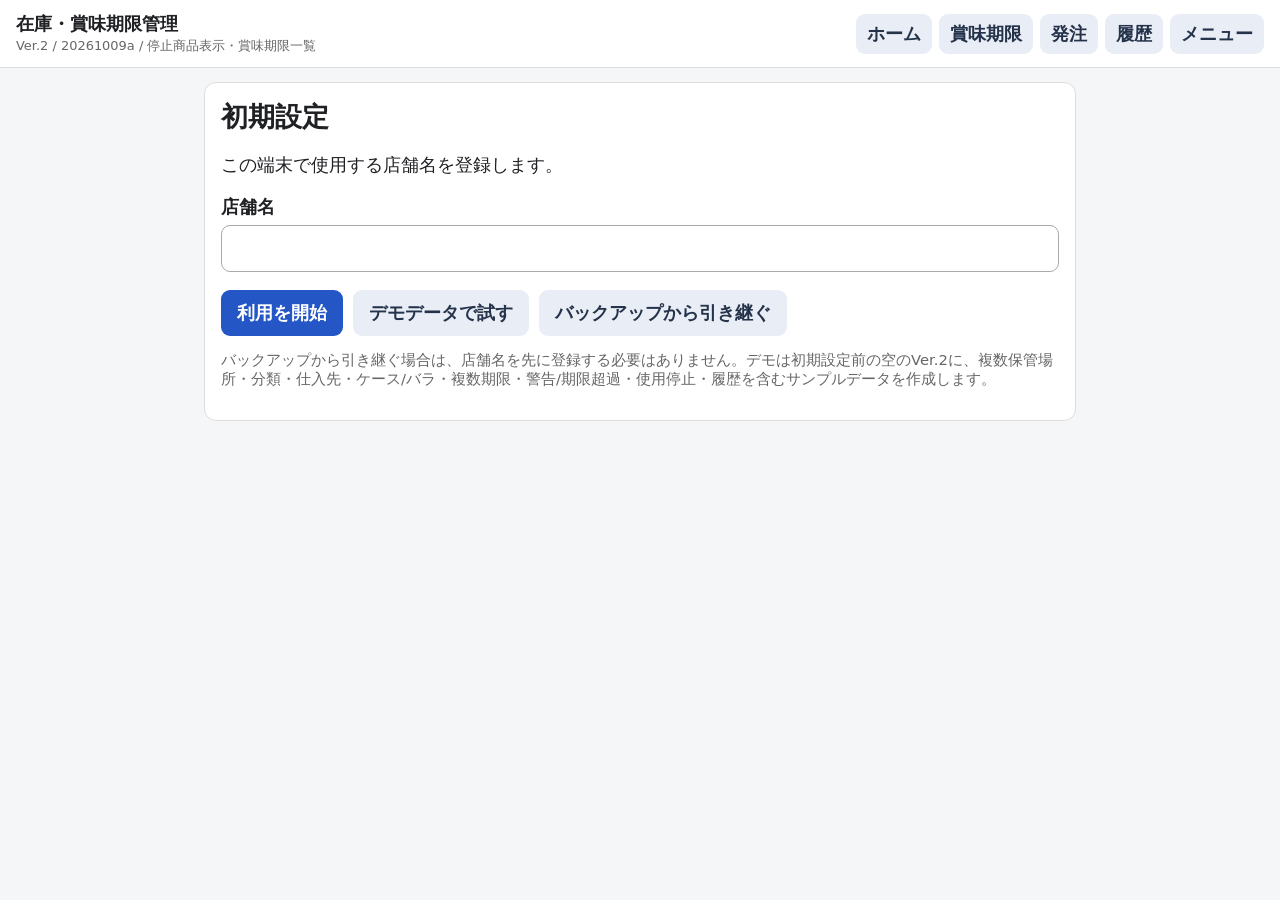
==== commit 0a16e81e: "Ver2: publish product master usability build 20261009a" ====
--- a/v2/index.html
+++ b/v2/index.html
@@ -1,5 +1,5 @@
-<!doctype html><html lang="ja"><head><meta charset="utf-8"><meta name="viewport" content="width=device-width,initial-scale=1,viewport-fit=cover"><meta name="theme-color" content="#ffffff"><title>在庫・賞味期限管理 Ver.2</title><link rel="manifest" href="./manifest.webmanifest"><link rel="stylesheet" href="./style.css?v=20261007e"></head><body>
-<header class="app-header"><div><strong>在庫・賞味期限管理</strong><small>Ver.2 / 20261007e / 停止商品表示・賞味期限一覧</small></div><div class="header-actions"><button id="homeBtn" class="secondary">ホーム</button><button id="expiryBtn" class="secondary">賞味期限</button><button id="orderBtn" class="secondary">発注</button><button id="historyBtn" class="secondary">履歴</button><details class="header-menu"><summary>メニュー</summary><div class="header-menu-panel"><button id="manageBtn" class="secondary">マスタ管理</button><button id="settingsBtn" class="secondary">設定</button></div></details></div></header><main id="app"><div id="workModeBanner" class="work-banner hidden"></div>
+<!doctype html><html lang="ja"><head><meta charset="utf-8"><meta name="viewport" content="width=device-width,initial-scale=1,viewport-fit=cover"><meta name="theme-color" content="#ffffff"><title>在庫・賞味期限管理 Ver.2</title><link rel="manifest" href="./manifest.webmanifest"><link rel="stylesheet" href="./style.css?v=20261009a"></head><body>
+<header class="app-header"><div><strong>在庫・賞味期限管理</strong><small>Ver.2 / 20261009a / 停止商品表示・賞味期限一覧</small></div><div class="header-actions"><button id="homeBtn" class="secondary">ホーム</button><button id="expiryBtn" class="secondary">賞味期限</button><button id="orderBtn" class="secondary">発注</button><button id="historyBtn" class="secondary">履歴</button><details class="header-menu"><summary>メニュー</summary><div class="header-menu-panel"><button id="manageBtn" class="secondary">マスタ管理</button><button id="settingsBtn" class="secondary">設定</button></div></details></div></header><main id="app"><div id="workModeBanner" class="work-banner hidden"></div>
 <section id="setupView" class="view hidden"><div class="card"><h1>初期設定</h1><p>この端末で使用する店舗名を登録します。</p><label>店舗名<input id="storeNameInput" maxlength="80"></label><div class="actions"><button id="saveSetupBtn">利用を開始</button><button id="setupDemoBtn" class="secondary" type="button">デモデータで試す</button><label class="file-button secondary">バックアップから引き継ぐ<input id="setupRestoreBackupFile" type="file" accept="application/json,.json"></label></div><p class="note">バックアップから引き継ぐ場合は、店舗名を先に登録する必要はありません。デモは初期設定前の空のVer.2に、複数保管場所・分類・仕入先・ケース/バラ・複数期限・警告/期限超過・使用停止・履歴を含むサンプルデータを作成します。</p></div></section>
 <section id="homeView" class="view hidden"><div class="card home-actions"><h2>商品操作</h2><div class="actions"><button id="inventoryBtn">入荷・在庫</button><button id="addProductBtn" class="secondary">商品を追加</button></div></div><div class="card"><div class="section-head"><h2>賞味期限警告</h2><small id="expiryRule" class="note"></small></div><div id="expiryList" class="list"></div></div><div class="card"><div class="section-head"><h2>保管場所</h2><button id="addLocationBtn" class="secondary">場所を追加</button></div><div id="locationList" class="list"></div><details class="inactive-box"><summary>使用停止中の保管場所</summary><div id="inactiveLocationList" class="list"></div></details></div></section><section id="inventoryView" class="view hidden"><div class="card"><div class="section-head"><h2>入荷・在庫</h2><button data-back class="secondary">戻る</button></div><div class="inventory-filters"><label>商品検索<div class="search-with-button"><input id="inventorySearch" placeholder="商品名・規格・JAN"><button id="inventoryJanScanBtn" class="secondary" type="button">JAN読取</button></div></label><label>保管場所<select id="inventoryRootFilter"><option value="">すべて</option></select></label><label>棚・区画<select id="inventoryChildFilter"><option value="">すべて</option></select></label></div><p id="inventoryResultCount" class="note"></p><div id="productList" class="list"></div><details class="inactive-box"><summary>使用停止中の商品</summary><div id="inactiveProductList" class="list"></div></details></div></section>
 <section id="manageView" class="view hidden"><div class="card"><div class="section-head"><h2>マスタ管理</h2><button data-back class="secondary">戻る</button></div><p class="note">必要な項目だけ開いて管理します。停止は削除ではないため、過去履歴の参照は残ります。</p><details class="menu-section" open><summary>商品</summary><div class="inventory-filters"><label>商品検索<input id="manageProductSearch" placeholder="商品名・規格・JAN"></label><label>表示<select id="manageProductFilter"><option value="all">すべて</option><option value="active">使用中</option><option value="zero">在庫0</option><option value="stock">在庫あり</option><option value="inactive">使用停止中</option></select></label></div><p id="manageProductResultCount" class="note"></p><div id="manageProductList" class="list"></div></details><details class="menu-section"><summary>保管場所</summary><div id="manageLocationList" class="list"></div></details><details class="menu-section"><summary>仕入先</summary><div class="inline-master"><input id="newSupplierName" placeholder="仕入先名"><button id="addSupplierBtn" class="secondary">追加</button></div><div id="manageSupplierList" class="list"></div></details><details class="menu-section"><summary>分類</summary><div class="master-form"><label>分類名<input id="newCategoryName"></label><label>親分類<select id="newCategoryParent"><option value="">なし（大分類）</option></select></label><button id="addCategoryBtn" class="secondary">追加</button></div><div id="manageCategoryList" class="list"></div></details></div></section>
@@ -18,4 +18,4 @@
 <details class="menu-section"><summary>アプリ管理</summary><p id="updateStatus" class="note">更新状態を確認しています。</p><div class="actions"><button id="checkUpdateBtn" class="secondary" type="button">更新を確認</button><button id="applyUpdateBtn" class="secondary hidden" type="button">今すぐ更新</button><button id="clearAppCacheBtn" class="secondary" type="button">アプリキャッシュ削除・再読込</button><button class="secondary" type="button" onclick="location.href='./manual.html'">操作マニュアル</button><button class="secondary" type="button" onclick="location.href='./device-check.html'">端末診断</button></div><p class="note">キャッシュ削除では商品・在庫・履歴などのVer.2データは削除しません。</p></details>
 <details class="menu-section danger-section"><summary>移行・端末データ削除</summary><h3>Ver.1.26から移行</h3><p class="note">Ver.1のJSONバックアップを読み込み、まず変換結果だけ確認します。この時点ではVer.2データを書き換えません。</p><label class="file-button secondary">Ver.1バックアップを選択<input id="migrationFile" type="file" accept="application/json,.json"></label><div id="migrationPreview" class="migration-preview hidden"></div><button id="commitMigrationBtn" class="danger-btn hidden">確認した内容でVer.2へ移行</button><p class="note">移行後もVer.1側のデータや旧DBは削除しません。</p><h3>端末データ削除</h3><p class="note">この端末のVer.2データだけを全削除して初期設定へ戻します。必要なら先にバックアップしてください。</p><button id="deleteAllDataBtn" class="danger-btn" type="button">この端末のVer.2データを全削除</button></details>
 <p class="note">Ver.2開発版です。通常操作からVer.1.26のデータは変更しません。</p></div></section></main><div id="toast" role="status" aria-live="polite"></div>
-<script src="./db.js?v=20261007e"></script><script src="./inventory-service.js?v=20261007e"></script><script src="./master-service.js?v=20261007e"></script><script src="./backup-service.js?v=20261007e"></script><script src="./migration-service.js?v=20261007e"></script><script src="./app.js?v=20261007e"></script><script src="./product-master-ui.js?v=20261007e"></script><script src="./order-ui.js?v=20261007e"></script><script src="./master-management.js?v=20261007e"></script><script src="./data-management.js?v=20261007e"></script><script src="./receive-input-guard.js?v=20261007e"></script><script src="./jan-scanner-v2.js?v=20261007e"></script><script src="./date-wheel-v2.js?v=20261007e"></script><script src="./location-sort-v2.js?v=20261007e"></script><script src="./csv-export-v2.js?v=20261007e"></script><script src="./csv-export-ui-v2.js?v=20261007e"></script><script src="./work-session.js?v=20261007e"></script><script src="./update-manager.js?v=20261007e"></script></body></html>+<script src="./db.js?v=20261009a"></script><script src="./inventory-service.js?v=20261009a"></script><script src="./master-service.js?v=20261009a"></script><script src="./backup-service.js?v=20261009a"></script><script src="./migration-service.js?v=20261009a"></script><script src="./app.js?v=20261009a"></script><script src="./product-master-ui.js?v=20261009a"></script><script src="./order-ui.js?v=20261009a"></script><script src="./master-management.js?v=20261009a"></script><script src="./data-management.js?v=20261009a"></script><script src="./receive-input-guard.js?v=20261009a"></script><script src="./jan-scanner-v2.js?v=20261009a"></script><script src="./date-wheel-v2.js?v=20261009a"></script><script src="./location-sort-v2.js?v=20261009a"></script><script src="./csv-export-v2.js?v=20261009a"></script><script src="./csv-export-ui-v2.js?v=20261009a"></script><script src="./work-session.js?v=20261009a"></script><script src="./update-manager.js?v=20261009a"></script></body></html>
--- a/v2/style.css
+++ b/v2/style.css
@@ -25,3 +25,6 @@
 
 /* 20260927c: temporary multi-device work sessions */
 .work-banner{max-width:900px;margin:10px auto 0;padding:11px 14px;border:2px solid #b45309;border-radius:10px;background:#fff7ed;color:#7c2d12;display:flex;gap:10px;justify-content:space-between;align-items:center}.work-banner strong,.work-banner span{display:block}.work-prepared{padding:10px 12px;border:1px solid #b9c7df;border-radius:9px;background:#f7f9fc;font-size:.84rem}.menu-section h3{margin-top:18px}.menu-section h3:first-of-type{margin-top:12px}@media(max-width:560px){.work-banner{margin:8px 10px 0;align-items:flex-start;flex-direction:column}.work-banner span{font-size:.82rem}}
+
+/* 20261009: product master usability */
+button:disabled{opacity:.45;cursor:not-allowed}.zero-stock-item{border-color:#d9a3a0;background:#fff8f7}.zero-stock-item .error-text{font-weight:700}.master-actions>summary>div{min-width:0}.master-actions>summary small{overflow-wrap:anywhere}
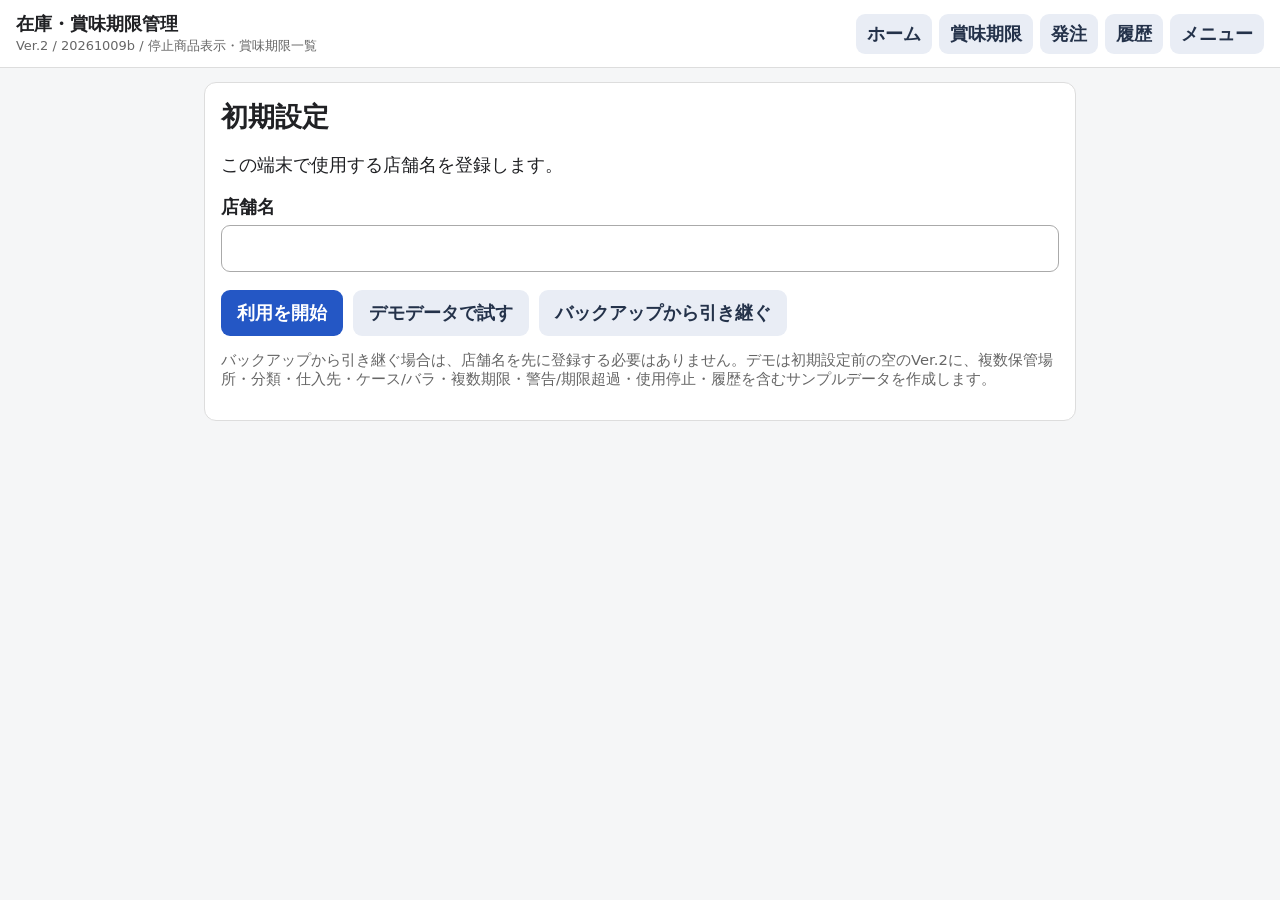
==== commit 2043a4d6: "Ver2: publish product master usability build 20261009b" ====
--- a/v2/index.html
+++ b/v2/index.html
@@ -1,8 +1,8 @@
-<!doctype html><html lang="ja"><head><meta charset="utf-8"><meta name="viewport" content="width=device-width,initial-scale=1,viewport-fit=cover"><meta name="theme-color" content="#ffffff"><title>在庫・賞味期限管理 Ver.2</title><link rel="manifest" href="./manifest.webmanifest"><link rel="stylesheet" href="./style.css?v=20261009a"></head><body>
-<header class="app-header"><div><strong>在庫・賞味期限管理</strong><small>Ver.2 / 20261009a / 停止商品表示・賞味期限一覧</small></div><div class="header-actions"><button id="homeBtn" class="secondary">ホーム</button><button id="expiryBtn" class="secondary">賞味期限</button><button id="orderBtn" class="secondary">発注</button><button id="historyBtn" class="secondary">履歴</button><details class="header-menu"><summary>メニュー</summary><div class="header-menu-panel"><button id="manageBtn" class="secondary">マスタ管理</button><button id="settingsBtn" class="secondary">設定</button></div></details></div></header><main id="app"><div id="workModeBanner" class="work-banner hidden"></div>
+<!doctype html><html lang="ja"><head><meta charset="utf-8"><meta name="viewport" content="width=device-width,initial-scale=1,viewport-fit=cover"><meta name="theme-color" content="#ffffff"><title>在庫・賞味期限管理 Ver.2</title><link rel="manifest" href="./manifest.webmanifest"><link rel="stylesheet" href="./style.css?v=20261009b"></head><body>
+<header class="app-header"><div><strong>在庫・賞味期限管理</strong><small>Ver.2 / 20261009b / 停止商品表示・賞味期限一覧</small></div><div class="header-actions"><button id="homeBtn" class="secondary">ホーム</button><button id="expiryBtn" class="secondary">賞味期限</button><button id="orderBtn" class="secondary">発注</button><button id="historyBtn" class="secondary">履歴</button><details class="header-menu"><summary>メニュー</summary><div class="header-menu-panel"><button id="manageBtn" class="secondary">マスタ管理</button><button id="settingsBtn" class="secondary">設定</button></div></details></div></header><main id="app"><div id="workModeBanner" class="work-banner hidden"></div>
 <section id="setupView" class="view hidden"><div class="card"><h1>初期設定</h1><p>この端末で使用する店舗名を登録します。</p><label>店舗名<input id="storeNameInput" maxlength="80"></label><div class="actions"><button id="saveSetupBtn">利用を開始</button><button id="setupDemoBtn" class="secondary" type="button">デモデータで試す</button><label class="file-button secondary">バックアップから引き継ぐ<input id="setupRestoreBackupFile" type="file" accept="application/json,.json"></label></div><p class="note">バックアップから引き継ぐ場合は、店舗名を先に登録する必要はありません。デモは初期設定前の空のVer.2に、複数保管場所・分類・仕入先・ケース/バラ・複数期限・警告/期限超過・使用停止・履歴を含むサンプルデータを作成します。</p></div></section>
 <section id="homeView" class="view hidden"><div class="card home-actions"><h2>商品操作</h2><div class="actions"><button id="inventoryBtn">入荷・在庫</button><button id="addProductBtn" class="secondary">商品を追加</button></div></div><div class="card"><div class="section-head"><h2>賞味期限警告</h2><small id="expiryRule" class="note"></small></div><div id="expiryList" class="list"></div></div><div class="card"><div class="section-head"><h2>保管場所</h2><button id="addLocationBtn" class="secondary">場所を追加</button></div><div id="locationList" class="list"></div><details class="inactive-box"><summary>使用停止中の保管場所</summary><div id="inactiveLocationList" class="list"></div></details></div></section><section id="inventoryView" class="view hidden"><div class="card"><div class="section-head"><h2>入荷・在庫</h2><button data-back class="secondary">戻る</button></div><div class="inventory-filters"><label>商品検索<div class="search-with-button"><input id="inventorySearch" placeholder="商品名・規格・JAN"><button id="inventoryJanScanBtn" class="secondary" type="button">JAN読取</button></div></label><label>保管場所<select id="inventoryRootFilter"><option value="">すべて</option></select></label><label>棚・区画<select id="inventoryChildFilter"><option value="">すべて</option></select></label></div><p id="inventoryResultCount" class="note"></p><div id="productList" class="list"></div><details class="inactive-box"><summary>使用停止中の商品</summary><div id="inactiveProductList" class="list"></div></details></div></section>
-<section id="manageView" class="view hidden"><div class="card"><div class="section-head"><h2>マスタ管理</h2><button data-back class="secondary">戻る</button></div><p class="note">必要な項目だけ開いて管理します。停止は削除ではないため、過去履歴の参照は残ります。</p><details class="menu-section" open><summary>商品</summary><div class="inventory-filters"><label>商品検索<input id="manageProductSearch" placeholder="商品名・規格・JAN"></label><label>表示<select id="manageProductFilter"><option value="all">すべて</option><option value="active">使用中</option><option value="zero">在庫0</option><option value="stock">在庫あり</option><option value="inactive">使用停止中</option></select></label></div><p id="manageProductResultCount" class="note"></p><div id="manageProductList" class="list"></div></details><details class="menu-section"><summary>保管場所</summary><div id="manageLocationList" class="list"></div></details><details class="menu-section"><summary>仕入先</summary><div class="inline-master"><input id="newSupplierName" placeholder="仕入先名"><button id="addSupplierBtn" class="secondary">追加</button></div><div id="manageSupplierList" class="list"></div></details><details class="menu-section"><summary>分類</summary><div class="master-form"><label>分類名<input id="newCategoryName"></label><label>親分類<select id="newCategoryParent"><option value="">なし（大分類）</option></select></label><button id="addCategoryBtn" class="secondary">追加</button></div><div id="manageCategoryList" class="list"></div></details></div></section>
+<section id="manageView" class="view hidden"><div class="card"><div class="section-head"><h2>マスタ管理</h2><button data-back class="secondary">戻る</button></div><p class="note">必要な項目だけ開いて管理します。停止は削除ではないため、過去履歴の参照は残ります。</p><details class="menu-section" open><summary>商品</summary><div class="actions"><button id="manageAddProductBtn" type="button">商品を追加</button></div><div class="inventory-filters"><label>商品検索<input id="manageProductSearch" placeholder="商品名・規格・JAN"></label><label>表示<select id="manageProductFilter"><option value="all">すべて</option><option value="active">使用中</option><option value="zero">在庫0</option><option value="stock">在庫あり</option><option value="inactive">使用停止中</option></select></label></div><p id="manageProductResultCount" class="note"></p><div id="manageProductList" class="list"></div></details><details class="menu-section"><summary>保管場所</summary><div class="actions"><button id="manageAddLocationBtn" type="button" class="secondary">保管場所を追加</button></div><div id="manageLocationList" class="list"></div></details><details class="menu-section"><summary>仕入先</summary><div class="inline-master"><input id="newSupplierName" placeholder="仕入先名"><button id="addSupplierBtn" class="secondary">追加</button></div><div id="manageSupplierList" class="list"></div></details><details class="menu-section"><summary>分類</summary><div class="master-form"><label>分類名<input id="newCategoryName"></label><label>親分類<select id="newCategoryParent"><option value="">なし（大分類）</option></select></label><button id="addCategoryBtn" class="secondary">追加</button></div><div id="manageCategoryList" class="list"></div></details></div></section>
 <section id="locationView" class="view hidden"><div class="card"><h2 id="locationFormTitle">保管場所の登録</h2><label>名称<input id="locationName"></label><label>親の場所<select id="locationParent"><option value="">なし（大分類）</option></select></label><label>表示番号<input id="locationNumber" type="number" min="1" step="1" inputmode="numeric"></label><div class="actions"><button id="saveLocationBtn">保存</button><button data-back class="secondary">戻る</button></div></div></section>
 <section id="productView" class="view hidden"><div class="card"><h2 id="productFormTitle">商品の登録</h2><div id="productStatusBox" class="stocktake-box hidden"><div class="section-head"><h3>現在の状態</h3><strong id="productStatusLabel"></strong></div><p id="productStatusStock" class="note"></p><div class="item-actions"><button id="productOpenStockBtn" type="button" class="small-btn secondary">在庫・使用</button><button id="productOpenReceiveBtn" type="button" class="small-btn">入荷</button><button id="productHistoryBtn" type="button" class="small-btn secondary">履歴</button><button id="productToggleActiveBtn" type="button" class="small-btn danger-btn">使用停止</button></div></div><label>商品名<input id="productName"></label><label>規格<input id="productSpec"></label><label>JANコード<input id="productJan" inputmode="numeric"></label><label>仕入先<select id="productSupplier"><option value="">未設定</option></select></label><label>分類<select id="productCategory"><option value="">未設定</option></select></label><label>標準保管場所<select id="productLocation"></select></label><p class="note">入荷時の初期保管場所です。在庫は移動機能で複数の場所に分けて置けます。</p><label>賞味期限管理<select id="productExpiryManaged"><option value="true">あり</option><option value="false">なし</option></select></label><label>ケース入数<input id="productCasePack" type="number" min="1" step="1" value="1" inputmode="numeric"></label><label>発注グループ<input id="productOrderGroup" maxlength="100" placeholder="未入力なら商品名"></label><label>発注定数（個）<input id="productOrderTargetQty" type="number" min="0" step="1" value="0" inputmode="numeric"></label><p class="note">同じ発注グループの在庫を合算し、定数との差を発注画面に表示します。</p><div id="initialStockBox"><hr><h3>最初の在庫も登録する（任意）</h3><p class="note">賞味期限ごとに在庫を登録できます。最大10件です。登録後の追加は「入荷」から行います。</p><div id="initialStockRows"></div><button id="addInitialStockRowBtn" class="secondary" type="button">賞味期限を追加</button></div><div class="actions"><button id="saveProductBtn">保存</button><button data-back class="secondary">戻る</button></div></div></section>
 <section id="receiveView" class="view hidden"><div class="card"><h2>入荷</h2><p><strong id="receiveProductName"></strong></p><p id="receiveProductMeta" class="note"></p><label>入荷先<select id="receiveLocation"></select></label><div id="receiveRows"></div><button id="addReceiveRowBtn" class="secondary">賞味期限を追加</button><p id="receiveTotal" class="receive-total">入荷合計 0個</p><div class="actions"><button id="saveReceiveBtn">入荷を保存</button><button data-back class="secondary">戻る</button></div></div></section>
@@ -18,4 +18,4 @@
 <details class="menu-section"><summary>アプリ管理</summary><p id="updateStatus" class="note">更新状態を確認しています。</p><div class="actions"><button id="checkUpdateBtn" class="secondary" type="button">更新を確認</button><button id="applyUpdateBtn" class="secondary hidden" type="button">今すぐ更新</button><button id="clearAppCacheBtn" class="secondary" type="button">アプリキャッシュ削除・再読込</button><button class="secondary" type="button" onclick="location.href='./manual.html'">操作マニュアル</button><button class="secondary" type="button" onclick="location.href='./device-check.html'">端末診断</button></div><p class="note">キャッシュ削除では商品・在庫・履歴などのVer.2データは削除しません。</p></details>
 <details class="menu-section danger-section"><summary>移行・端末データ削除</summary><h3>Ver.1.26から移行</h3><p class="note">Ver.1のJSONバックアップを読み込み、まず変換結果だけ確認します。この時点ではVer.2データを書き換えません。</p><label class="file-button secondary">Ver.1バックアップを選択<input id="migrationFile" type="file" accept="application/json,.json"></label><div id="migrationPreview" class="migration-preview hidden"></div><button id="commitMigrationBtn" class="danger-btn hidden">確認した内容でVer.2へ移行</button><p class="note">移行後もVer.1側のデータや旧DBは削除しません。</p><h3>端末データ削除</h3><p class="note">この端末のVer.2データだけを全削除して初期設定へ戻します。必要なら先にバックアップしてください。</p><button id="deleteAllDataBtn" class="danger-btn" type="button">この端末のVer.2データを全削除</button></details>
 <p class="note">Ver.2開発版です。通常操作からVer.1.26のデータは変更しません。</p></div></section></main><div id="toast" role="status" aria-live="polite"></div>
-<script src="./db.js?v=20261009a"></script><script src="./inventory-service.js?v=20261009a"></script><script src="./master-service.js?v=20261009a"></script><script src="./backup-service.js?v=20261009a"></script><script src="./migration-service.js?v=20261009a"></script><script src="./app.js?v=20261009a"></script><script src="./product-master-ui.js?v=20261009a"></script><script src="./order-ui.js?v=20261009a"></script><script src="./master-management.js?v=20261009a"></script><script src="./data-management.js?v=20261009a"></script><script src="./receive-input-guard.js?v=20261009a"></script><script src="./jan-scanner-v2.js?v=20261009a"></script><script src="./date-wheel-v2.js?v=20261009a"></script><script src="./location-sort-v2.js?v=20261009a"></script><script src="./csv-export-v2.js?v=20261009a"></script><script src="./csv-export-ui-v2.js?v=20261009a"></script><script src="./work-session.js?v=20261009a"></script><script src="./update-manager.js?v=20261009a"></script></body></html>+<script src="./db.js?v=20261009b"></script><script src="./inventory-service.js?v=20261009b"></script><script src="./master-service.js?v=20261009b"></script><script src="./backup-service.js?v=20261009b"></script><script src="./migration-service.js?v=20261009b"></script><script src="./app.js?v=20261009b"></script><script src="./product-master-ui.js?v=20261009b"></script><script src="./order-ui.js?v=20261009b"></script><script src="./master-management.js?v=20261009b"></script><script src="./data-management.js?v=20261009b"></script><script src="./receive-input-guard.js?v=20261009b"></script><script src="./jan-scanner-v2.js?v=20261009b"></script><script src="./date-wheel-v2.js?v=20261009b"></script><script src="./location-sort-v2.js?v=20261009b"></script><script src="./csv-export-v2.js?v=20261009b"></script><script src="./csv-export-ui-v2.js?v=20261009b"></script><script src="./work-session.js?v=20261009b"></script><script src="./update-manager.js?v=20261009b"></script></body></html>
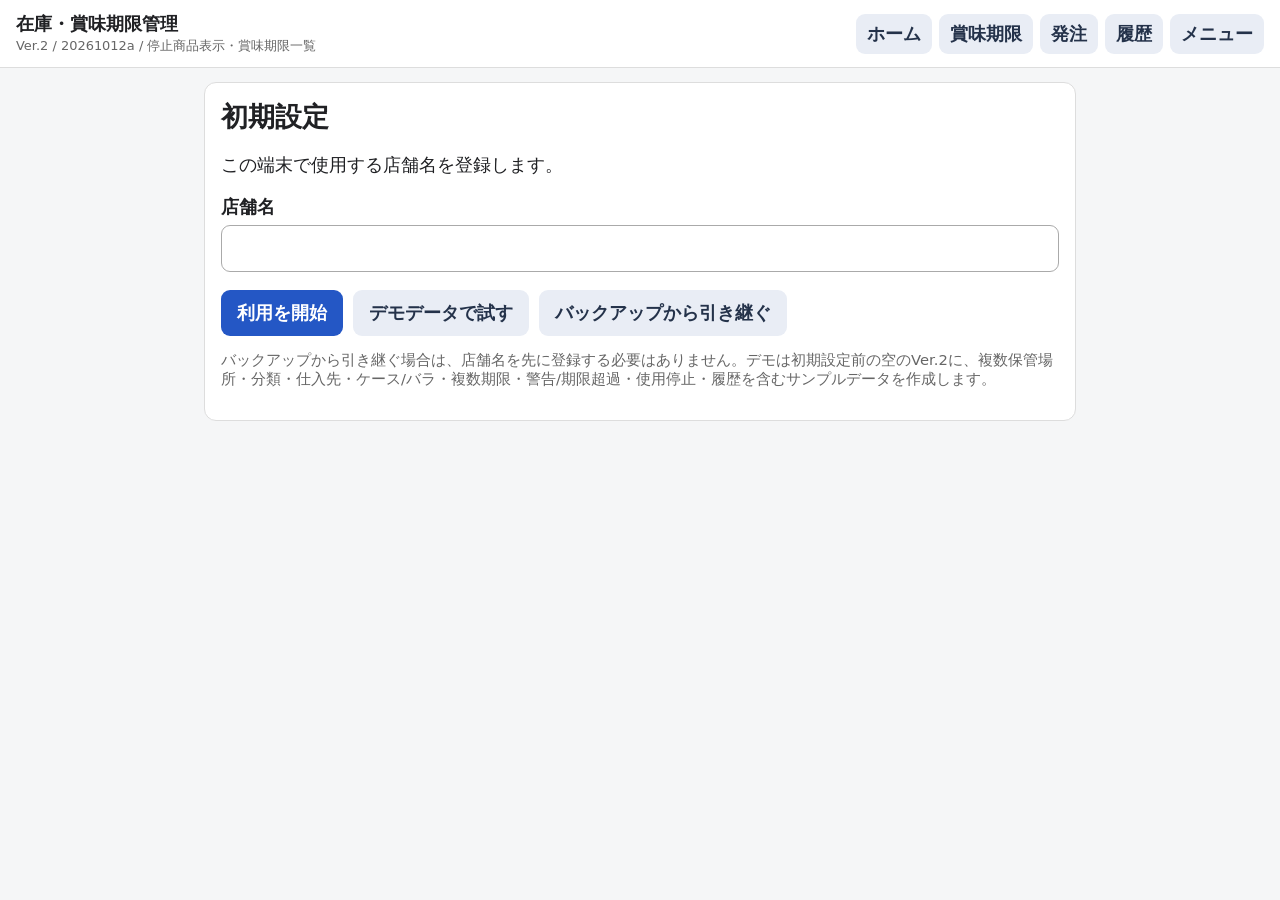
==== commit 31641860: "Ver2: publish product master transfer build 20261012a" ====
--- a/v2/index.html
+++ b/v2/index.html
@@ -1,8 +1,8 @@
-<!doctype html><html lang="ja"><head><meta charset="utf-8"><meta name="viewport" content="width=device-width,initial-scale=1,viewport-fit=cover"><meta name="theme-color" content="#ffffff"><title>在庫・賞味期限管理 Ver.2</title><link rel="manifest" href="./manifest.webmanifest"><link rel="stylesheet" href="./style.css?v=20261009b"></head><body>
-<header class="app-header"><div><strong>在庫・賞味期限管理</strong><small>Ver.2 / 20261009b / 停止商品表示・賞味期限一覧</small></div><div class="header-actions"><button id="homeBtn" class="secondary">ホーム</button><button id="expiryBtn" class="secondary">賞味期限</button><button id="orderBtn" class="secondary">発注</button><button id="historyBtn" class="secondary">履歴</button><details class="header-menu"><summary>メニュー</summary><div class="header-menu-panel"><button id="manageBtn" class="secondary">マスタ管理</button><button id="settingsBtn" class="secondary">設定</button></div></details></div></header><main id="app"><div id="workModeBanner" class="work-banner hidden"></div>
+<!doctype html><html lang="ja"><head><meta charset="utf-8"><meta name="viewport" content="width=device-width,initial-scale=1,viewport-fit=cover"><meta name="theme-color" content="#ffffff"><title>在庫・賞味期限管理 Ver.2</title><link rel="manifest" href="./manifest.webmanifest"><link rel="stylesheet" href="./style.css?v=20261012a"></head><body>
+<header class="app-header"><div><strong>在庫・賞味期限管理</strong><small>Ver.2 / 20261012a / 停止商品表示・賞味期限一覧</small></div><div class="header-actions"><button id="homeBtn" class="secondary">ホーム</button><button id="expiryBtn" class="secondary">賞味期限</button><button id="orderBtn" class="secondary">発注</button><button id="historyBtn" class="secondary">履歴</button><details class="header-menu"><summary>メニュー</summary><div class="header-menu-panel"><button id="manageBtn" class="secondary">マスタ管理</button><button id="settingsBtn" class="secondary">設定</button></div></details></div></header><main id="app"><div id="workModeBanner" class="work-banner hidden"></div>
 <section id="setupView" class="view hidden"><div class="card"><h1>初期設定</h1><p>この端末で使用する店舗名を登録します。</p><label>店舗名<input id="storeNameInput" maxlength="80"></label><div class="actions"><button id="saveSetupBtn">利用を開始</button><button id="setupDemoBtn" class="secondary" type="button">デモデータで試す</button><label class="file-button secondary">バックアップから引き継ぐ<input id="setupRestoreBackupFile" type="file" accept="application/json,.json"></label></div><p class="note">バックアップから引き継ぐ場合は、店舗名を先に登録する必要はありません。デモは初期設定前の空のVer.2に、複数保管場所・分類・仕入先・ケース/バラ・複数期限・警告/期限超過・使用停止・履歴を含むサンプルデータを作成します。</p></div></section>
 <section id="homeView" class="view hidden"><div class="card home-actions"><h2>商品操作</h2><div class="actions"><button id="inventoryBtn">入荷・在庫</button><button id="addProductBtn" class="secondary">商品を追加</button></div></div><div class="card"><div class="section-head"><h2>賞味期限警告</h2><small id="expiryRule" class="note"></small></div><div id="expiryList" class="list"></div></div><div class="card"><div class="section-head"><h2>保管場所</h2><button id="addLocationBtn" class="secondary">場所を追加</button></div><div id="locationList" class="list"></div><details class="inactive-box"><summary>使用停止中の保管場所</summary><div id="inactiveLocationList" class="list"></div></details></div></section><section id="inventoryView" class="view hidden"><div class="card"><div class="section-head"><h2>入荷・在庫</h2><button data-back class="secondary">戻る</button></div><div class="inventory-filters"><label>商品検索<div class="search-with-button"><input id="inventorySearch" placeholder="商品名・規格・JAN"><button id="inventoryJanScanBtn" class="secondary" type="button">JAN読取</button></div></label><label>保管場所<select id="inventoryRootFilter"><option value="">すべて</option></select></label><label>棚・区画<select id="inventoryChildFilter"><option value="">すべて</option></select></label></div><p id="inventoryResultCount" class="note"></p><div id="productList" class="list"></div><details class="inactive-box"><summary>使用停止中の商品</summary><div id="inactiveProductList" class="list"></div></details></div></section>
-<section id="manageView" class="view hidden"><div class="card"><div class="section-head"><h2>マスタ管理</h2><button data-back class="secondary">戻る</button></div><p class="note">必要な項目だけ開いて管理します。停止は削除ではないため、過去履歴の参照は残ります。</p><details class="menu-section" open><summary>商品</summary><div class="actions"><button id="manageAddProductBtn" type="button">商品を追加</button></div><div class="inventory-filters"><label>商品検索<input id="manageProductSearch" placeholder="商品名・規格・JAN"></label><label>表示<select id="manageProductFilter"><option value="all">すべて</option><option value="active">使用中</option><option value="zero">在庫0</option><option value="stock">在庫あり</option><option value="inactive">使用停止中</option></select></label></div><p id="manageProductResultCount" class="note"></p><div id="manageProductList" class="list"></div></details><details class="menu-section"><summary>保管場所</summary><div class="actions"><button id="manageAddLocationBtn" type="button" class="secondary">保管場所を追加</button></div><div id="manageLocationList" class="list"></div></details><details class="menu-section"><summary>仕入先</summary><div class="inline-master"><input id="newSupplierName" placeholder="仕入先名"><button id="addSupplierBtn" class="secondary">追加</button></div><div id="manageSupplierList" class="list"></div></details><details class="menu-section"><summary>分類</summary><div class="master-form"><label>分類名<input id="newCategoryName"></label><label>親分類<select id="newCategoryParent"><option value="">なし（大分類）</option></select></label><button id="addCategoryBtn" class="secondary">追加</button></div><div id="manageCategoryList" class="list"></div></details></div></section>
+<section id="manageView" class="view hidden"><div class="card"><div class="section-head"><h2>マスタ管理</h2><button data-back class="secondary">戻る</button></div><p class="note">必要な項目だけ開いて管理します。停止は削除ではないため、過去履歴の参照は残ります。</p><details class="menu-section" open><summary>商品</summary><div class="actions"><button id="manageAddProductBtn" type="button">商品を追加</button></div><div class="inventory-filters"><label>商品検索<input id="manageProductSearch" placeholder="商品名・規格・JAN"></label><label>表示<select id="manageProductFilter"><option value="all">すべて</option><option value="active">使用中</option><option value="zero">在庫0</option><option value="stock">在庫あり</option><option value="inactive">使用停止中</option></select></label></div><p id="manageProductResultCount" class="note"></p><div id="manageProductList" class="list"></div><div class="master-transfer-box"><h3>店舗間の商品マスタ</h3><p class="note">商品設定だけを他店舗へ転用します。在庫・履歴・店舗名は含みません。保管場所は取込先店舗で割り当て直します。</p><label class="check-line"><input id="exportInactiveProducts" type="checkbox"> 使用停止中の商品も書き出す</label><div class="actions"><button id="exportProductMasterBtn" type="button" class="secondary">商品マスタを書き出す</button><label class="file-button secondary">商品マスタを取り込む<input id="importProductMasterFile" type="file" accept="application/json,.json"></label></div><div id="productMasterImportPreview" class="migration-preview hidden"></div><button id="commitProductMasterImportBtn" type="button" class="hidden">確認した内容で商品マスタを取り込む</button></div></details><details class="menu-section"><summary>保管場所</summary><div class="actions"><button id="manageAddLocationBtn" type="button" class="secondary">保管場所を追加</button></div><div id="manageLocationList" class="list"></div></details><details class="menu-section"><summary>仕入先</summary><div class="inline-master"><input id="newSupplierName" placeholder="仕入先名"><button id="addSupplierBtn" class="secondary">追加</button></div><div id="manageSupplierList" class="list"></div></details><details class="menu-section"><summary>分類</summary><div class="master-form"><label>分類名<input id="newCategoryName"></label><label>親分類<select id="newCategoryParent"><option value="">なし（大分類）</option></select></label><button id="addCategoryBtn" class="secondary">追加</button></div><div id="manageCategoryList" class="list"></div></details></div></section>
 <section id="locationView" class="view hidden"><div class="card"><h2 id="locationFormTitle">保管場所の登録</h2><label>名称<input id="locationName"></label><label>親の場所<select id="locationParent"><option value="">なし（大分類）</option></select></label><label>表示番号<input id="locationNumber" type="number" min="1" step="1" inputmode="numeric"></label><div class="actions"><button id="saveLocationBtn">保存</button><button data-back class="secondary">戻る</button></div></div></section>
 <section id="productView" class="view hidden"><div class="card"><h2 id="productFormTitle">商品の登録</h2><div id="productStatusBox" class="stocktake-box hidden"><div class="section-head"><h3>現在の状態</h3><strong id="productStatusLabel"></strong></div><p id="productStatusStock" class="note"></p><div class="item-actions"><button id="productOpenStockBtn" type="button" class="small-btn secondary">在庫・使用</button><button id="productOpenReceiveBtn" type="button" class="small-btn">入荷</button><button id="productHistoryBtn" type="button" class="small-btn secondary">履歴</button><button id="productToggleActiveBtn" type="button" class="small-btn danger-btn">使用停止</button></div></div><label>商品名<input id="productName"></label><label>規格<input id="productSpec"></label><label>JANコード<input id="productJan" inputmode="numeric"></label><label>仕入先<select id="productSupplier"><option value="">未設定</option></select></label><label>分類<select id="productCategory"><option value="">未設定</option></select></label><label>標準保管場所<select id="productLocation"></select></label><p class="note">入荷時の初期保管場所です。在庫は移動機能で複数の場所に分けて置けます。</p><label>賞味期限管理<select id="productExpiryManaged"><option value="true">あり</option><option value="false">なし</option></select></label><label>ケース入数<input id="productCasePack" type="number" min="1" step="1" value="1" inputmode="numeric"></label><label>発注グループ<input id="productOrderGroup" maxlength="100" placeholder="未入力なら商品名"></label><label>発注定数（個）<input id="productOrderTargetQty" type="number" min="0" step="1" value="0" inputmode="numeric"></label><p class="note">同じ発注グループの在庫を合算し、定数との差を発注画面に表示します。</p><div id="initialStockBox"><hr><h3>最初の在庫も登録する（任意）</h3><p class="note">賞味期限ごとに在庫を登録できます。最大10件です。登録後の追加は「入荷」から行います。</p><div id="initialStockRows"></div><button id="addInitialStockRowBtn" class="secondary" type="button">賞味期限を追加</button></div><div class="actions"><button id="saveProductBtn">保存</button><button data-back class="secondary">戻る</button></div></div></section>
 <section id="receiveView" class="view hidden"><div class="card"><h2>入荷</h2><p><strong id="receiveProductName"></strong></p><p id="receiveProductMeta" class="note"></p><label>入荷先<select id="receiveLocation"></select></label><div id="receiveRows"></div><button id="addReceiveRowBtn" class="secondary">賞味期限を追加</button><p id="receiveTotal" class="receive-total">入荷合計 0個</p><div class="actions"><button id="saveReceiveBtn">入荷を保存</button><button data-back class="secondary">戻る</button></div></div></section>
@@ -18,4 +18,4 @@
 <details class="menu-section"><summary>アプリ管理</summary><p id="updateStatus" class="note">更新状態を確認しています。</p><div class="actions"><button id="checkUpdateBtn" class="secondary" type="button">更新を確認</button><button id="applyUpdateBtn" class="secondary hidden" type="button">今すぐ更新</button><button id="clearAppCacheBtn" class="secondary" type="button">アプリキャッシュ削除・再読込</button><button class="secondary" type="button" onclick="location.href='./manual.html'">操作マニュアル</button><button class="secondary" type="button" onclick="location.href='./device-check.html'">端末診断</button></div><p class="note">キャッシュ削除では商品・在庫・履歴などのVer.2データは削除しません。</p></details>
 <details class="menu-section danger-section"><summary>移行・端末データ削除</summary><h3>Ver.1.26から移行</h3><p class="note">Ver.1のJSONバックアップを読み込み、まず変換結果だけ確認します。この時点ではVer.2データを書き換えません。</p><label class="file-button secondary">Ver.1バックアップを選択<input id="migrationFile" type="file" accept="application/json,.json"></label><div id="migrationPreview" class="migration-preview hidden"></div><button id="commitMigrationBtn" class="danger-btn hidden">確認した内容でVer.2へ移行</button><p class="note">移行後もVer.1側のデータや旧DBは削除しません。</p><h3>端末データ削除</h3><p class="note">この端末のVer.2データだけを全削除して初期設定へ戻します。必要なら先にバックアップしてください。</p><button id="deleteAllDataBtn" class="danger-btn" type="button">この端末のVer.2データを全削除</button></details>
 <p class="note">Ver.2開発版です。通常操作からVer.1.26のデータは変更しません。</p></div></section></main><div id="toast" role="status" aria-live="polite"></div>
-<script src="./db.js?v=20261009b"></script><script src="./inventory-service.js?v=20261009b"></script><script src="./master-service.js?v=20261009b"></script><script src="./backup-service.js?v=20261009b"></script><script src="./migration-service.js?v=20261009b"></script><script src="./app.js?v=20261009b"></script><script src="./product-master-ui.js?v=20261009b"></script><script src="./order-ui.js?v=20261009b"></script><script src="./master-management.js?v=20261009b"></script><script src="./data-management.js?v=20261009b"></script><script src="./receive-input-guard.js?v=20261009b"></script><script src="./jan-scanner-v2.js?v=20261009b"></script><script src="./date-wheel-v2.js?v=20261009b"></script><script src="./location-sort-v2.js?v=20261009b"></script><script src="./csv-export-v2.js?v=20261009b"></script><script src="./csv-export-ui-v2.js?v=20261009b"></script><script src="./work-session.js?v=20261009b"></script><script src="./update-manager.js?v=20261009b"></script></body></html>+<script src="./db.js?v=20261012a"></script><script src="./inventory-service.js?v=20261012a"></script><script src="./master-service.js?v=20261012a"></script><script src="./backup-service.js?v=20261012a"></script><script src="./migration-service.js?v=20261012a"></script><script src="./app.js?v=20261012a"></script><script src="./product-master-ui.js?v=20261012a"></script><script src="./order-ui.js?v=20261012a"></script><script src="./master-management.js?v=20261012a"></script><script src="./product-master-transfer.js?v=20261012a"></script><script src="./data-management.js?v=20261012a"></script><script src="./receive-input-guard.js?v=20261012a"></script><script src="./jan-scanner-v2.js?v=20261012a"></script><script src="./date-wheel-v2.js?v=20261012a"></script><script src="./location-sort-v2.js?v=20261012a"></script><script src="./csv-export-v2.js?v=20261012a"></script><script src="./csv-export-ui-v2.js?v=20261012a"></script><script src="./work-session.js?v=20261012a"></script><script src="./update-manager.js?v=20261012a"></script></body></html>
--- a/v2/style.css
+++ b/v2/style.css
@@ -28,3 +28,14 @@
 
 /* 20261009: product master usability */
 button:disabled{opacity:.45;cursor:not-allowed}.zero-stock-item{border-color:#d9a3a0;background:#fff8f7}.zero-stock-item .error-text{font-weight:700}.master-actions>summary>div{min-width:0}.master-actions>summary small{overflow-wrap:anywhere}
+
+/* product master transfer */
+.master-transfer-box{margin-top:18px;padding-top:16px;border-top:1px solid #d8dde6}
+.master-transfer-box h3{margin:0 0 8px}
+.check-line{display:flex;align-items:center;gap:8px;font-weight:600}
+.check-line input{width:auto;margin:0}
+.product-master-preview-list{display:grid;gap:8px;max-height:52vh;overflow:auto;padding-right:2px}
+.product-master-preview-list .list-item{display:flex;justify-content:space-between;align-items:flex-start;gap:12px}
+.product-master-preview-list .list-item label{margin:0;min-width:155px}
+.product-master-preview-list .list-item select{margin-top:4px}
+@media(max-width:560px){.product-master-preview-list .list-item{display:block}.product-master-preview-list .list-item label{margin-top:8px;min-width:0}}
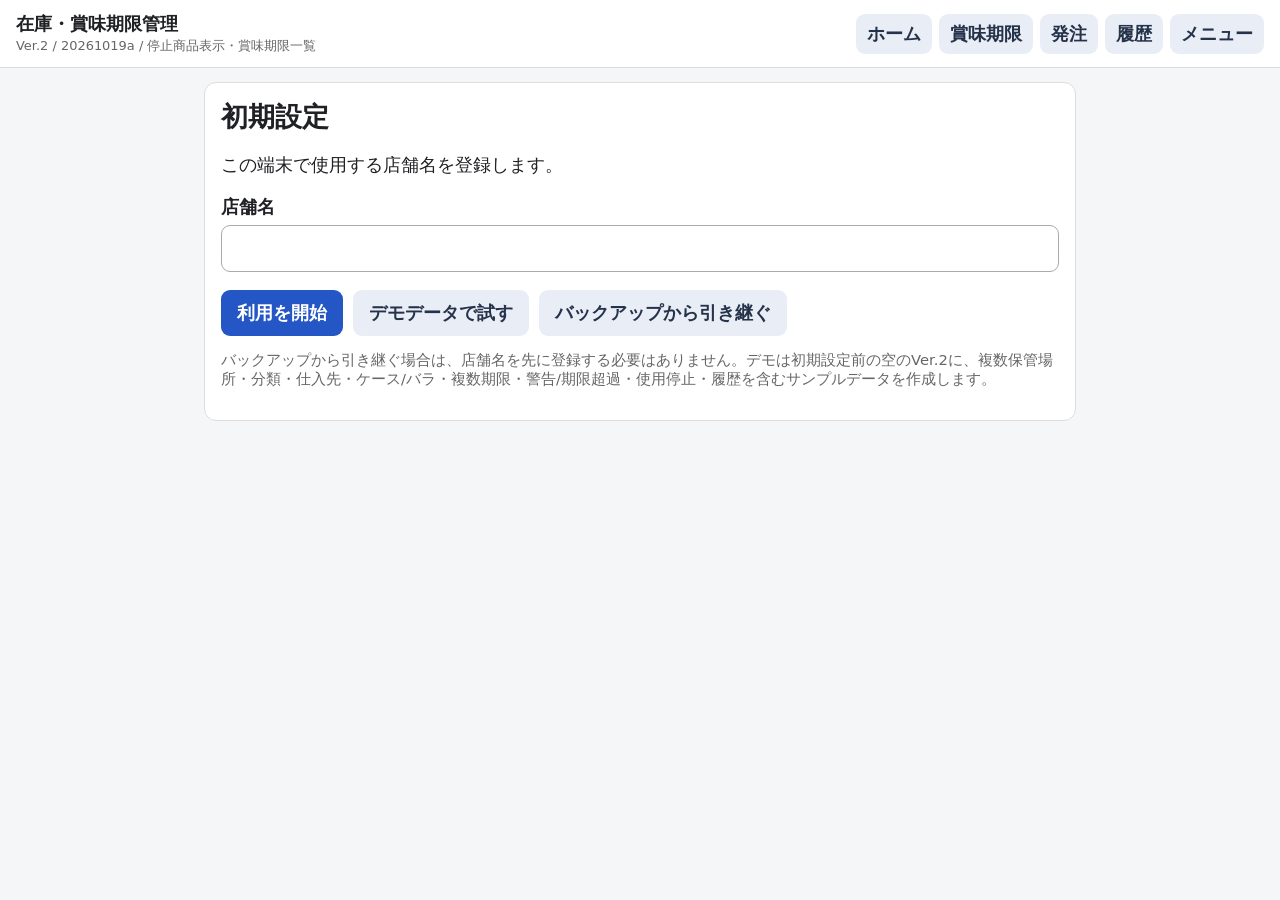
==== commit 601f6b37: "Ver2: publish duplicate-safe master import build 20261019a" ====
--- a/v2/index.html
+++ b/v2/index.html
@@ -1,5 +1,5 @@
-<!doctype html><html lang="ja"><head><meta charset="utf-8"><meta name="viewport" content="width=device-width,initial-scale=1,viewport-fit=cover"><meta name="theme-color" content="#ffffff"><title>在庫・賞味期限管理 Ver.2</title><link rel="manifest" href="./manifest.webmanifest"><link rel="stylesheet" href="./style.css?v=20261012a"></head><body>
-<header class="app-header"><div><strong>在庫・賞味期限管理</strong><small>Ver.2 / 20261012a / 停止商品表示・賞味期限一覧</small></div><div class="header-actions"><button id="homeBtn" class="secondary">ホーム</button><button id="expiryBtn" class="secondary">賞味期限</button><button id="orderBtn" class="secondary">発注</button><button id="historyBtn" class="secondary">履歴</button><details class="header-menu"><summary>メニュー</summary><div class="header-menu-panel"><button id="manageBtn" class="secondary">マスタ管理</button><button id="settingsBtn" class="secondary">設定</button></div></details></div></header><main id="app"><div id="workModeBanner" class="work-banner hidden"></div>
+<!doctype html><html lang="ja"><head><meta charset="utf-8"><meta name="viewport" content="width=device-width,initial-scale=1,viewport-fit=cover"><meta name="theme-color" content="#ffffff"><title>在庫・賞味期限管理 Ver.2</title><link rel="manifest" href="./manifest.webmanifest"><link rel="stylesheet" href="./style.css?v=20261019a"></head><body>
+<header class="app-header"><div><strong>在庫・賞味期限管理</strong><small>Ver.2 / 20261019a / 停止商品表示・賞味期限一覧</small></div><div class="header-actions"><button id="homeBtn" class="secondary">ホーム</button><button id="expiryBtn" class="secondary">賞味期限</button><button id="orderBtn" class="secondary">発注</button><button id="historyBtn" class="secondary">履歴</button><details class="header-menu"><summary>メニュー</summary><div class="header-menu-panel"><button id="manageBtn" class="secondary">マスタ管理</button><button id="settingsBtn" class="secondary">設定</button></div></details></div></header><main id="app"><div id="workModeBanner" class="work-banner hidden"></div>
 <section id="setupView" class="view hidden"><div class="card"><h1>初期設定</h1><p>この端末で使用する店舗名を登録します。</p><label>店舗名<input id="storeNameInput" maxlength="80"></label><div class="actions"><button id="saveSetupBtn">利用を開始</button><button id="setupDemoBtn" class="secondary" type="button">デモデータで試す</button><label class="file-button secondary">バックアップから引き継ぐ<input id="setupRestoreBackupFile" type="file" accept="application/json,.json"></label></div><p class="note">バックアップから引き継ぐ場合は、店舗名を先に登録する必要はありません。デモは初期設定前の空のVer.2に、複数保管場所・分類・仕入先・ケース/バラ・複数期限・警告/期限超過・使用停止・履歴を含むサンプルデータを作成します。</p></div></section>
 <section id="homeView" class="view hidden"><div class="card home-actions"><h2>商品操作</h2><div class="actions"><button id="inventoryBtn">入荷・在庫</button><button id="addProductBtn" class="secondary">商品を追加</button></div></div><div class="card"><div class="section-head"><h2>賞味期限警告</h2><small id="expiryRule" class="note"></small></div><div id="expiryList" class="list"></div></div><div class="card"><div class="section-head"><h2>保管場所</h2><button id="addLocationBtn" class="secondary">場所を追加</button></div><div id="locationList" class="list"></div><details class="inactive-box"><summary>使用停止中の保管場所</summary><div id="inactiveLocationList" class="list"></div></details></div></section><section id="inventoryView" class="view hidden"><div class="card"><div class="section-head"><h2>入荷・在庫</h2><button data-back class="secondary">戻る</button></div><div class="inventory-filters"><label>商品検索<div class="search-with-button"><input id="inventorySearch" placeholder="商品名・規格・JAN"><button id="inventoryJanScanBtn" class="secondary" type="button">JAN読取</button></div></label><label>保管場所<select id="inventoryRootFilter"><option value="">すべて</option></select></label><label>棚・区画<select id="inventoryChildFilter"><option value="">すべて</option></select></label></div><p id="inventoryResultCount" class="note"></p><div id="productList" class="list"></div><details class="inactive-box"><summary>使用停止中の商品</summary><div id="inactiveProductList" class="list"></div></details></div></section>
 <section id="manageView" class="view hidden"><div class="card"><div class="section-head"><h2>マスタ管理</h2><button data-back class="secondary">戻る</button></div><p class="note">必要な項目だけ開いて管理します。停止は削除ではないため、過去履歴の参照は残ります。</p><details class="menu-section" open><summary>商品</summary><div class="actions"><button id="manageAddProductBtn" type="button">商品を追加</button></div><div class="inventory-filters"><label>商品検索<input id="manageProductSearch" placeholder="商品名・規格・JAN"></label><label>表示<select id="manageProductFilter"><option value="all">すべて</option><option value="active">使用中</option><option value="zero">在庫0</option><option value="stock">在庫あり</option><option value="inactive">使用停止中</option></select></label></div><p id="manageProductResultCount" class="note"></p><div id="manageProductList" class="list"></div><div class="master-transfer-box"><h3>店舗間の商品マスタ</h3><p class="note">商品設定だけを他店舗へ転用します。在庫・履歴・店舗名は含みません。保管場所は取込先店舗で割り当て直します。</p><label class="check-line"><input id="exportInactiveProducts" type="checkbox"> 使用停止中の商品も書き出す</label><div class="actions"><button id="exportProductMasterBtn" type="button" class="secondary">商品マスタを書き出す</button><label class="file-button secondary">商品マスタを取り込む<input id="importProductMasterFile" type="file" accept="application/json,.json"></label></div><div id="productMasterImportPreview" class="migration-preview hidden"></div><button id="commitProductMasterImportBtn" type="button" class="hidden">確認した内容で商品マスタを取り込む</button></div></details><details class="menu-section"><summary>保管場所</summary><div class="actions"><button id="manageAddLocationBtn" type="button" class="secondary">保管場所を追加</button></div><div id="manageLocationList" class="list"></div></details><details class="menu-section"><summary>仕入先</summary><div class="inline-master"><input id="newSupplierName" placeholder="仕入先名"><button id="addSupplierBtn" class="secondary">追加</button></div><div id="manageSupplierList" class="list"></div></details><details class="menu-section"><summary>分類</summary><div class="master-form"><label>分類名<input id="newCategoryName"></label><label>親分類<select id="newCategoryParent"><option value="">なし（大分類）</option></select></label><button id="addCategoryBtn" class="secondary">追加</button></div><div id="manageCategoryList" class="list"></div></details></div></section>
@@ -18,4 +18,4 @@
 <details class="menu-section"><summary>アプリ管理</summary><p id="updateStatus" class="note">更新状態を確認しています。</p><div class="actions"><button id="checkUpdateBtn" class="secondary" type="button">更新を確認</button><button id="applyUpdateBtn" class="secondary hidden" type="button">今すぐ更新</button><button id="clearAppCacheBtn" class="secondary" type="button">アプリキャッシュ削除・再読込</button><button class="secondary" type="button" onclick="location.href='./manual.html'">操作マニュアル</button><button class="secondary" type="button" onclick="location.href='./device-check.html'">端末診断</button></div><p class="note">キャッシュ削除では商品・在庫・履歴などのVer.2データは削除しません。</p></details>
 <details class="menu-section danger-section"><summary>移行・端末データ削除</summary><h3>Ver.1.26から移行</h3><p class="note">Ver.1のJSONバックアップを読み込み、まず変換結果だけ確認します。この時点ではVer.2データを書き換えません。</p><label class="file-button secondary">Ver.1バックアップを選択<input id="migrationFile" type="file" accept="application/json,.json"></label><div id="migrationPreview" class="migration-preview hidden"></div><button id="commitMigrationBtn" class="danger-btn hidden">確認した内容でVer.2へ移行</button><p class="note">移行後もVer.1側のデータや旧DBは削除しません。</p><h3>端末データ削除</h3><p class="note">この端末のVer.2データだけを全削除して初期設定へ戻します。必要なら先にバックアップしてください。</p><button id="deleteAllDataBtn" class="danger-btn" type="button">この端末のVer.2データを全削除</button></details>
 <p class="note">Ver.2開発版です。通常操作からVer.1.26のデータは変更しません。</p></div></section></main><div id="toast" role="status" aria-live="polite"></div>
-<script src="./db.js?v=20261012a"></script><script src="./inventory-service.js?v=20261012a"></script><script src="./master-service.js?v=20261012a"></script><script src="./backup-service.js?v=20261012a"></script><script src="./migration-service.js?v=20261012a"></script><script src="./app.js?v=20261012a"></script><script src="./product-master-ui.js?v=20261012a"></script><script src="./order-ui.js?v=20261012a"></script><script src="./master-management.js?v=20261012a"></script><script src="./product-master-transfer.js?v=20261012a"></script><script src="./data-management.js?v=20261012a"></script><script src="./receive-input-guard.js?v=20261012a"></script><script src="./jan-scanner-v2.js?v=20261012a"></script><script src="./date-wheel-v2.js?v=20261012a"></script><script src="./location-sort-v2.js?v=20261012a"></script><script src="./csv-export-v2.js?v=20261012a"></script><script src="./csv-export-ui-v2.js?v=20261012a"></script><script src="./work-session.js?v=20261012a"></script><script src="./update-manager.js?v=20261012a"></script></body></html>+<script src="./db.js?v=20261019a"></script><script src="./inventory-service.js?v=20261019a"></script><script src="./master-service.js?v=20261019a"></script><script src="./backup-service.js?v=20261019a"></script><script src="./migration-service.js?v=20261019a"></script><script src="./app.js?v=20261019a"></script><script src="./product-master-ui.js?v=20261019a"></script><script src="./order-ui.js?v=20261019a"></script><script src="./master-management.js?v=20261019a"></script><script src="./product-master-transfer.js?v=20261019a"></script><script src="./data-management.js?v=20261019a"></script><script src="./receive-input-guard.js?v=20261019a"></script><script src="./jan-scanner-v2.js?v=20261019a"></script><script src="./date-wheel-v2.js?v=20261019a"></script><script src="./location-sort-v2.js?v=20261019a"></script><script src="./csv-export-v2.js?v=20261019a"></script><script src="./csv-export-ui-v2.js?v=20261019a"></script><script src="./work-session.js?v=20261019a"></script><script src="./update-manager.js?v=20261019a"></script></body></html>
--- a/v2/style.css
+++ b/v2/style.css
@@ -39,3 +39,5 @@
 .product-master-preview-list .list-item label{margin:0;min-width:155px}
 .product-master-preview-list .list-item select{margin-top:4px}
 @media(max-width:560px){.product-master-preview-list .list-item{display:block}.product-master-preview-list .list-item label{margin-top:8px;min-width:0}}
+
+.duplicate-master-item{border-color:#d9a441;background:#fffaf0}
